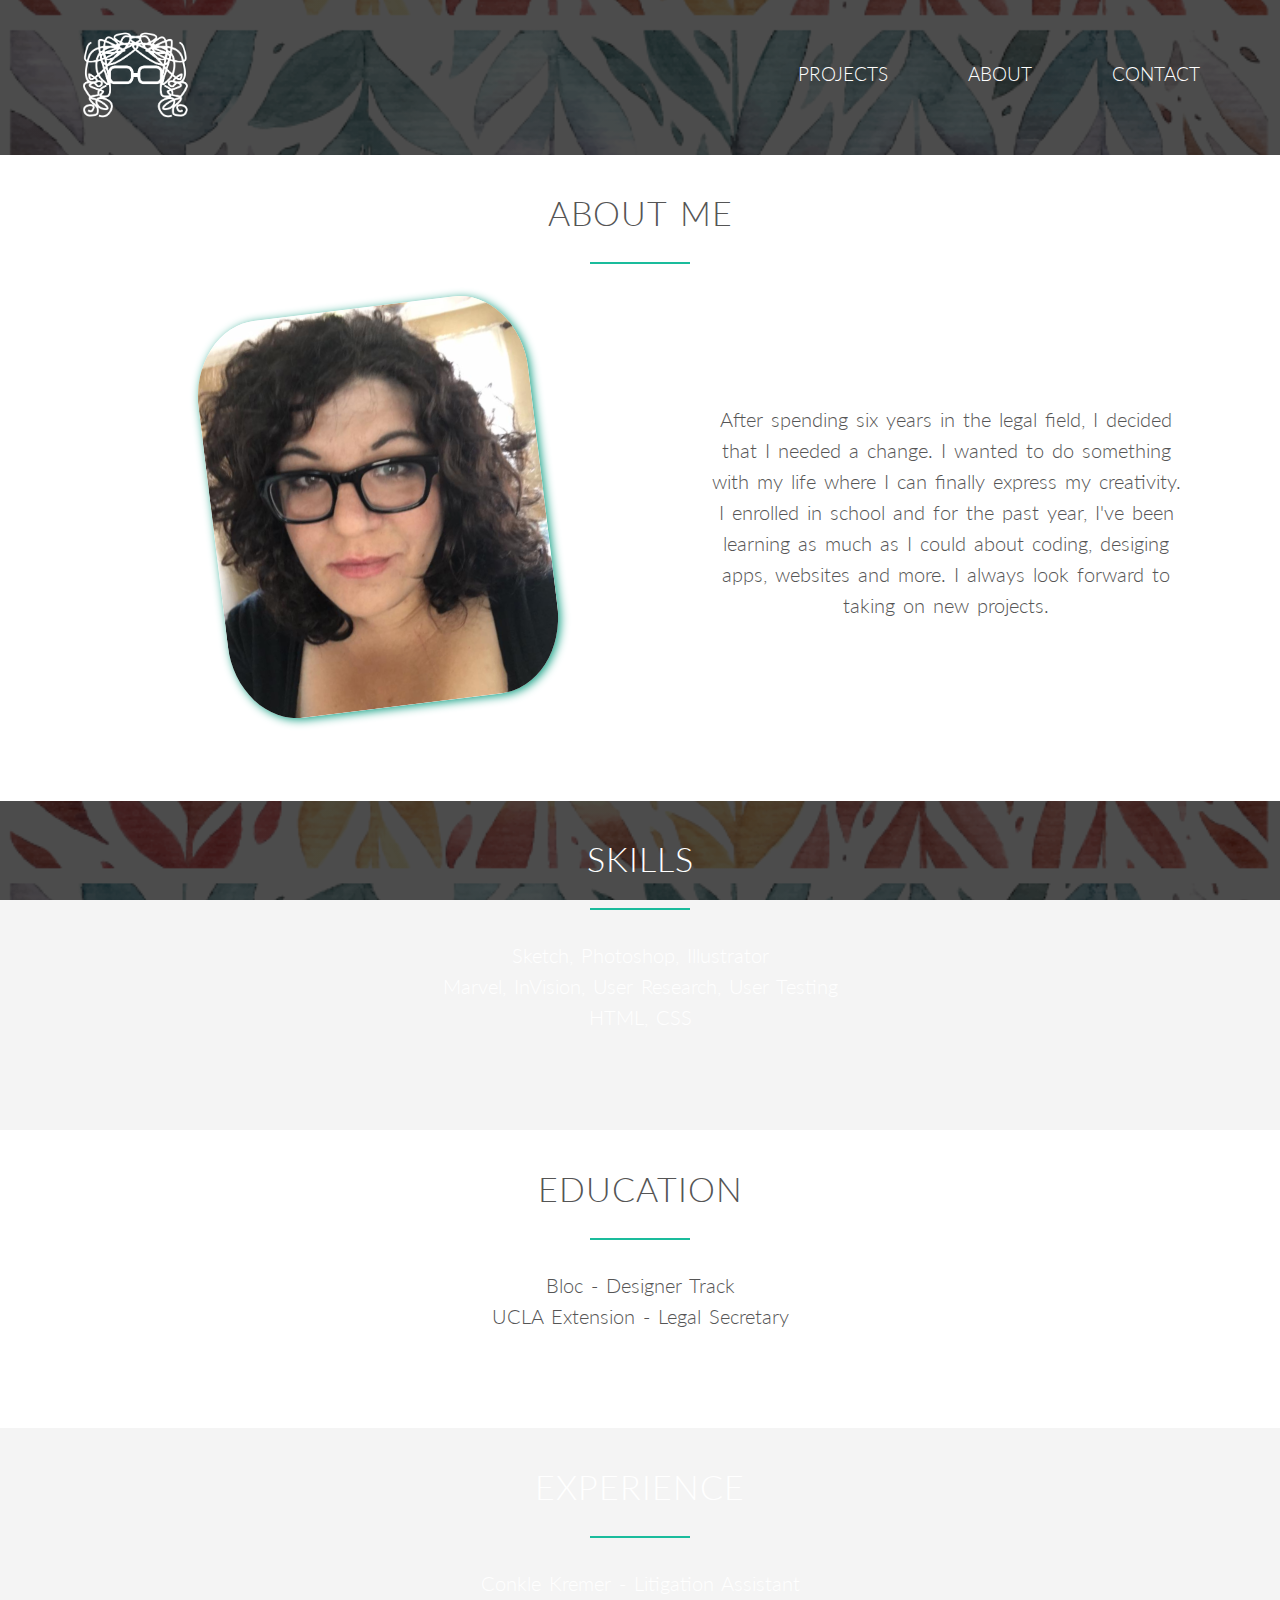
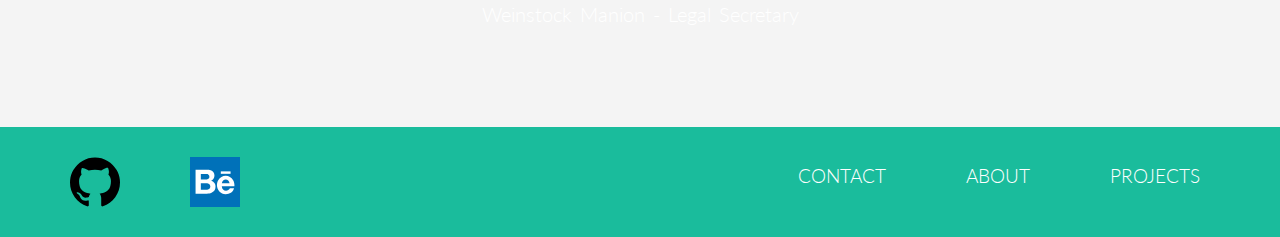
==== about.html @ 7126ab43 "added pages" ====
<!DOCTYPE html>
<html>
<head>
<title>Alex Garcia - Web Designer</title>
    
    <link rel="stylesheet" type="text/css" href="styles/normalize.css">
    <link rel="stylesheet" type="text/css" href="styles/main.css">
    <link rel="stylesheet" type="text/css" href="styles/queries.css">
    <link rel="stylesheet" type="text/css" href="styles/form.css">
    <link href="https://fonts.googleapis.com/css?family=Lato:300,400" rel="stylesheet">
    
        <!-- Global site tag (gtag.js) - Google Analytics -->
<script async src="https://www.googletagmanager.com/gtag/js?id=UA-108072316-1"></script>
<script>
  window.dataLayer = window.dataLayer || [];
  function gtag(){dataLayer.push(arguments);}
  gtag('js', new Date());

  gtag('config', 'UA-108072316-1');
</script>
    
    
</head>

    <body>
    
        <header>
            <nav class="nav">
                <div class="row">
                    <a href="index.html"><img src="assets/alexface.png" alt="logo" class="logo"></a>
                    <ul class="main-nav">
                        <li><a href="index.html#projects">Projects</a>
<!-- This right here is the dropdown menu -->
                            <ul id='menu'>    
                                <ul>    
                                    <li><a href='tapgo.html'>Tap & Go</a></li>    
                                    <li><a href='oakvine.html'>Oak & Vine</a></li>    
                                    <li><a href='libra.html'>Libra</a></li>    
                                </ul> 
                            </ul>
                        </li>       
<!-- This is the end of the dropdown menu. Add this right after Projects</a> -->
                        <li><a href="about.html">About</a></li>
                        <li><a href="contact.html">Contact</a></li>
                    </ul>
                </div>
            </nav>          
            
            
            
            <section class="alex-about">
                <h2>About me</h2>
                <div class="row row-pad padding-btm">
                    <div class="col span-1-of-2">
                        <img class="selfie" src="assets/alexself.png">
                    </div>
                    <div class="col span-1-of-2 padding-top">
                        <div class="margin-right"><p>After spending six years in the legal field, I decided that I needed a change. I wanted to do something with my life where I can finally express my creativity. I enrolled in school and for the past year, I've been learning as much as I could about coding, desiging apps, websites and more. I always look forward to taking on new projects.</p></div>
                    </div>
                </div>
            </section>
            
            
            <section class="tap-case">
                <div class="row no-pad">
                    <h2>Skills</h2>
                    <p class="padding-btm">Sketch, Photoshop, Illustrator <br> Marvel, InVision, User Research, User Testing <br> HTML, CSS</p>
                </div>
            </section>
            
            
            <section class="section-contact">
                <div class="row no-pad">
                    <h2>Education</h2>
                    <p class="padding-btm">Bloc - Designer Track <br>
                        UCLA Extension - Legal Secretary</p>
                </div>
            </section>
            
            <section class="section-about">
                <div class="row no-pad">
                    <h2>Experience</h2>
                    <p class="padding-btm">Conkle Kremer - Litigation Assistant <br> Weinstock Manion - Legal Secretary</p>
                </div>
            </section>
       
        <section class="footer-section">
            <div class="row">
                  <ul class="footer-nav-ext">
                    <li><a href="#" class="btn-app"><img src="assets/github.svg" alt="github"></a></li>
                    <li><a href="#" class="btn-app"><img src="assets/behance.svg" alt="behance"></a></li>
                    </ul>
                
                    <ul class="footer-nav">
                        <li><a href="#projects">Projects</a></li>
                        <li><a href="about.html">About</a></li>
                        <li><a href="contact.html">Contact</a></li>
                    </ul>
            </div>
        </section>
            
    </header> 
        
    </body>
    
</html>
---- styles/main.css ----
/*-------------------------*/
/*-- BASIC SETUP ----------*/
/*-------------------------*/

html {
    background-color: #f4f4f4;
    color: #555;
    font-family: 'Lato', 'Arial', sans-serif;
    font-size: 20px;
    text-rendering: optimizeLegibility;
}


div {
    text-align: center;
}


.row-oak {
    max-width: 1140px;
    margin: 0 auto;
    margin-top: 5%;
    margin: 0 auto;
}

.box {
    padding: 1%;
}

.clearfix {zoom: 1}
.clearfix:after {
    content: '.';
    clear: both;
    display: block;
    height: 0;
    visibility: hidden;
}

.summary-about {
    font-size: 110%;
    text-align: center;
    font-weight: 300;
    line-height: 175%;
    color: #fff;
}


.summary-proto {
    font-size: 100%;
    text-align: center;
    font-weight: 300;
    line-height: 175%;
    color: #555;
    margin: 0px 80px 20px 80px;
}

.row-pad {
    margin-top: 30px;
}


.no-pad h2 {
    margin-top: 0% !important;
}

/*-------------------------*/
/*-- HEADER  --------------*/
/*-------------------------*/

header {
    background-image: linear-gradient(rgba(0, 0, 0, 0.7), rgba(0, 0, 0, 0.7)), url(img/watercolor.png);
    background-size: contain;
    background-position: center;
    height: 90vh;
    background-attachment: fixed;
}

.hero-text-box {
    position: absolute;
    width: 1140px;
    top: 50%;
    left: 50%;
    transform: translate(-50%, -50%); 
}

h1 {
    margin-top: 6%;
    color: #fff; 
    font-size: 260%;
    line-height: 80px;
    text-align: left;
    font-family: 'Josefin Slab';
    letter-spacing: 1px;
    word-spacing: 4px;
    font-weight: 300;
}

 
h2 {
    font-weight: 300;
    text-transform: uppercase;
    letter-spacing: 1px;
    word-spacing: 3px;
    font-size: 170%;
    text-align: center;
    margin-bottom: 30px;
    padding-top: 3%;
}


    

h2:after {
    display: block;
    height: 2px;
    background-color: #1abc9c;
    content: " ";
    width: 100px;
    margin: 0 auto;
    margin-top: 30px;
}

h3 {
    font-weight: 300;
    text-transform: uppercase;
    letter-spacing: 1px;
    word-spacing: 3px;
    font-size: 110%;
    text-align: center;
    color: #1abc9c;
    margin-top: 12%;
}

p {
    font-size: 100%;
    line-height: 155%;
    font-weight: 300;
    word-spacing: 3px;
    padding: 0px 60px 0px 60px;
    text-align: center;
}


p2 {
    font-size: 100%;
    line-height: 160%;
    font-weight: 300;
    word-spacing: 3px;
    padding: 0px 210px 0px 210px;
    text-align: center;
}

.logo {
    height: 90px;
    width: auto;
    float: left;
    margin-left: 80px;
    margin-top: 30px;
}


.span-pad {
    margin-top: 30px;
}


/*-------------------------*/
/*-- NAVIGATION    --------*/
/*-------------------------*/

.main-nav {
    float: right; 
    list-style: none;
    margin-top: 55px;
    padding-right: 80px;
}

.main-nav li {
    display: inline-block;
    margin-left: 80px;
}


.main-nav li a:link,
.main-nav li a:visited {
    padding: 8px 0px;
    color: #fff;
    text-decoration: none;
    text-transform: uppercase;
    font-size: 95%;
    font-weight: 300;
    border-bottom: 2px solid transparent;
    transition: border-bottom 0.2s;
}

.main-nav li a:hover,
.main-nav li a:active {
    border-bottom: 2px solid #1abc9c;
}

/*-------------------------*/
/*-- PROJECTS   --------*/
/*-------------------------*/

.section-projects h2,
.section-projects h3,
.section-projects p {
    color: #555;
    text-align: center;
}

.section-steps {
    background-color: #ecf0f1;
}

.steps-box:first-child {
    text-align: center;
    margin-top: 60px;
}

/*.project-buttons {
    margin-top: 40px;
    margin-bottom: 30px;
} */

.btn-app:link,
.btn-app:visited {
    border: 0;
}

.btn-app img {
    height: 50px;
    width: auto;
    padding-left: 50px;
    display: block;
}

.section-projects {
    background-color: #ecf0f1;
    background-size: cover;
    background-attachment: fixed;
}

.projects img {
    width: 90%;
    height: auto; 
    margin-left: 15px;
}

.padding-btm {
    padding-bottom: 6%;
}

.padding-top {
    padding-top: 6%;
}


.margin-right {
    margin-right: 6%;
}

.proj-title {
    background-color: #f4f4f4;
    padding-top: 5px;
    height: 175px;
    text-align: center;
}

/*-------------------------*/
/*-- ABOUT ME      --------*/
/*-------------------------*/


.section-about {
    background-image: linear-gradient(rgba(0, 0, 0, 0.7), rgba(0, 0, 0, 0.7)), url(img/watercolor2.jpg);
    background-size: cover;
    background-position: center;
    height: 100;
    background-attachment: fixed;
}

.section-about h2 {
    color: #fff;
    font-size: 170%;
    text-align: center;
    margin-bottom: 30px;
    font-weight: 300;
}

.section-about h3 {
    color: #fff;
    font-size: 130%;
}

.section-about p {
    color: #fff;
    font-weight: 300;
}

/*-------------------------*/
/*-- FOOTER       --------*/
/*-------------------------*/


.footer-section {
    background-color: #1abc9c;
    padding: 30px 0px;
    
}

.footer-nav li {
    float: right; 
    list-style: none;
    display: inline-block;
    margin-right: 80px;
}


.footer-nav li a:link,
.footer-nav li a:visited {
    padding: 8px 0px;
    color: #fff;
    text-decoration: none;
    text-transform: uppercase;
    font-size: 95%;
    font-weight: 300;
    border-bottom: 2px solid transparent;
    transition: border-bottom 0.2s;
}

.footer-nav li a:hover,
.footer-nav li a:active {
    border-bottom: 2px solid #555;
}


.footer-nav-ext li{
    float: left; 
    list-style: none;
    display: inline;
    margin-left: 20px;
}


/*-------------------------*/
/*-- BUTTONS       --------*/
/*-------------------------*/

.btn:link,
.btn:visited,
input[type=submit] {
    display: inline-block;
    padding: 10px 30px;
    font-weight: 300;
    text-decoration: none;
    border-radius: 200px; 
    transition: background-color 0.2s, border 0.2s, color 0.2s;
    margin-top: 5%;
}

.btn-full:link,
.btn-full:visited,
input[type=submit] {
    background-color: #1abc9c;
    border: 1px solid #1abc9c;
    color: #fff;
}


.btn-full:hover,
.btn-full:active {
    border: 1px solid #16a085;
}
    

.btn:hover,
.btn:active,
input[type=submit]:hover,
input[type=submit]:active {
    background-color: #16a085;
}

/*-------------------------*/
/*-- TAP & GO      --------*/
/*-------------------------*/


.nav-tap {
    background-image: linear-gradient(rgba(0, 0, 0, 0.7), rgba(0, 0, 0, 0.7)), url(img/watercolor.png);
    background-size: contain;
    background-position: center;
    height: 150px;
    background-attachment: fixed;
}

.next-btn {
    margin-top: -25px;
    margin-bottom: 3%;
}

.btn-txt {
    color: #1abc9c;
    display: inline-block;
    margin-left: 85%;
}


.next-section {
    margin: -60px;
}

.tap-title h2:after {
    display: block;
    height: 2px;
    background-color: transparent;
    content: " ";
    width: 100px;
    margin: 0 auto;
    margin-top: 30px;
}

.tap-hero {
    background-color: #fff;
    text-align: center;
}

.tap-hero h2 {
    margin-top: 60px;
}

.tap-screens {
    margin-top: 40px;
    background-color: #fff;
    vertical-align: middle; 
}

.img3 {
    margin-left: 140px;
    resize: 180%
}

.tap-event {
    margin-left: 120px;
    width: 58%;
    height: auto;
}

.tap-case {
    background-image: linear-gradient(rgba(0, 0, 0, 0.7), rgba(0, 0, 0, 0.7)), url(img/watercolor.png);
    background-size: contain;
    background-position: center;
    height: 150;
    background-attachment: fixed;
    color: #fff;
}

.tap-sec-headers {
    padding-bottom: 50px;
}

.tappy {
    margin-top: -40px;
}

.persona {
    width: 550px;
    height: auto;
    padding: 10px 0px 10px 0px;
}


/*-------------------------*/
/*-- OAK & VINE    --------*/
/*-------------------------*/

.oak-title h2:after {
    display: block;
    height: 2px;p
    background-color: transparent;
    content: " ";
    width: 100px;
    margin: 0 auto;
    margin-top: 30px;
}

.oak-hero {
    background-image: url(img/oakheroimage.png);
    background-size: cover;
    background-position: center;
    height: 300px;
    color: #fff;
    background-attachment: fixed;
}

.oak-screens {
    background-color: #fff;
    vertical-align: middle; 
}


.oak-screens h3 {
    margin: 60px 30px;
}

.oak-style img {
    margin-top: 3%;
    height: 450px;
    width: auto;
    margin-bottom: 3%;
}

.oak-style:last-child img {
    margin-top: 30px;
    height: auto;
    width: 600px;
    margin-left: 22%;
}


/*-------------------------*/
/*-- LIBRA         --------*/
/*-------------------------*/

.libra-title {
    background-color: #f4f4f4;
    padding-top: 10px;
    height: 180px;
    text-align: center;
}

.libra-hero {
    background-image: url(img/libraheroimage.png);
    background-size: cover;
    background-position: center;
    height: 300px;
    color: #fff;
    background-attachment: fixed;
}

.libra-screens {
    background-color: #f4f4f4;
    vertical-align: middle; 
}


.libra-pkg {
    margin-left: 22%;
}

.libra-style  {
    padding: 40px;
}

/*-------------------------*/
/*-- ABOUT         --------*/
/*-------------------------*/
/* GREEN COLOR: #16a085 */

.selfie {
    height: 400px;
    width: auto;
    margin-left: 20%;
    border-radius: 20%;
    transform: rotate(-7deg);
    box-shadow: 2px 2px 10px #16a085;
}


.alex-about {
    background-color: #fff;
    vertical-align: middle; 
    margin-top: 35px;
}


/*-------------------------*/
/*-- DROPDOWN MENU --------*/
/*-------------------------*/
/* GREEN COLOR: #16a085 */

ul {     
    padding:0;     
    margin:0;   
}    
a {    
    display:block;    
    text-decoration: none;
    
}    
li {    
    display:block;     
    float:left; 
    
}    
li ul li {    
    float:none;    
}    
li ul {    
    display:none;     
    position:absolute;     
    z-index:1    
}    
li:hover ul {    
    display:block;
}    
    
/*DROPDOWN STYLING:*/    
#menu {    
    height:30px    
}    
#menu a {    
    color:#16a085;     
    padding:10px 15px 10px 15px;    
}    
#menu a:hover {    
    color:#F4F4F4;    
}    
#menu li {    
    background-color:#F4F4F4;     
    border:solid 1px #16a085;      
    margin-left:-1px; 
    width: 200%;
}    
#menu li:hover {    
    background-color: #16a085; 
    transition: background-color 0.5s ease;
}  

/*-------------------------*/
/*-- TYPEFORM / CONTACT ---*/
/*-------------------------*/

.typeform-widget {
    width: 100%;
    height: 350px;
}


#fixed-footer .by .button {
    display: none;
}


.section-contact {
    background-color: #ffffff;
}
---- styles/queries.css ----
/* Big Tablet to 1200 px (width smaller than 1140px) */
@media only screen and (max-width: 1200px) {
    body { font-size: 18px; }
    section { padding: 60px 0; }
    
    div {
        width: 80%;
        margin-left: 10%;
    }
    
   

/* Phones/tablets that are smaller than iPad*/
@media only screen (max-width: 767px) {
    body { font-size: 16px; }
    section { padding: 30px 0; }
    
    .row,
    .hero-text-box { padding: 0 3% 0 3%}
    .col { 
        width: 100%;
        margin: 0 0 4% 0;
    }
    
    
    
    
    
    .main-nav { display: none; }
    .mobile-nav-icon {display: inline-block;}
    
    div,
    .nav {
        float: left;
        margin-top: 30px;
    }
    
    div,
    .nav li {
        display: block;
    }
    
    div,
    .nav li a:link,
    .nav li a:visited {
        display: block;
        border: 0;
        padding: 10px 0;
        font-size: 100%;
    }
    
    .sticky .main-nav { margin-top: 10px; }

    .sticky .main-nav li a:link,
    .sticky .main-nav li a:visited { padding: 10px 0; }
    .sticky .mobile-nav-icon { margin-top: 10px; }
    .sticky .mobile-nav-icon i { color: #555; }
    
}
    
        
    h1 { 
        font-size: 160%; 
        text-align: center;
    }
    h2 { font-size: 150%; }
    h3 { font-size: 120%; }
    
    p,
    p2 {
        width: 100%;
        margin-left: 0%;
    }
    
    .app-screen { width: 40%; }
    .steps-box:first-child { text-align: center; }
    
    .works-step div {
        height: 40px;
        width: 40px;
        margin-right: 15px;
        padding: 4px;
        font-size: 120%;
    }
    
    .works-step { margin-bottom: 20px; }
    .works-step:last-of-type { margin-bottom: 20px; }
    
}


/* Small phones: from 0 to 480px */
@media only screen (max-width: 480px) {
    section { padding: 25px 0; }
    .contact-form {width: 100%; }
    
}
---- styles/form.css ----
/*  SECTIONS  ============================================================================= */

.section {
	clear: both;
	padding: 0px;
	margin: 0px;
}

/*  GROUPING  ============================================================================= */

.row {
    zoom: 1; /* For IE 6/7 (trigger hasLayout) */
}

.row:before,
.row:after {
    content:"";
    display:table;
}
.row:after {
    clear:both;
}

/*  GRID COLUMN SETUP   ==================================================================== */

.col {
	display: block;
	float:left;
	margin: 1% 0 1% 1.6%;
}

.col:first-child { margin-left: 0; } /* all browsers except IE6 and lower */


/*  REMOVE MARGINS AS ALL GO FULL WIDTH AT 480 PIXELS */

@media only screen and (max-width: 480px) {
	.col { 
		/*margin: 1% 0 1% 0%;*/
        margin: 0;
	}
}


/*  GRID OF TWO   ============================================================================= */


.span-2-of-2 {
	width: 100%;
}

.span-1-of-2 {
	width: 49.2%;
}

/*  GO FULL WIDTH AT LESS THAN 480 PIXELS */

@media only screen and (max-width: 480px) {
	.span-2-of-2 {
		width: 100%; 
	}
	.span-1-of-2 {
		width: 100%; 
	}
}


/*  GRID OF THREE   ============================================================================= */

	
.span-3-of-3 {
	width: 100%; 
}

.span-2-of-3 {
	width: 66.13%; 
}

.span-1-of-3 {
	width: 32.26%; 
}


/*  GO FULL WIDTH AT LESS THAN 480 PIXELS */

@media only screen and (max-width: 480px) {
	.span-3-of-3 {
		width: 100%; 
	}
	.span-2-of-3 {
		width: 100%; 
	}
	.span-1-of-3 {
		width: 100%;
	}
}

/*  GRID OF FOUR   ============================================================================= */

	
.span-4-of-4 {
	width: 100%; 
}

.span-3-of-4 {
	width: 74.6%; 
}

.span-2-of-4 {
	width: 49.2%; 
}

.span-1-of-4 {
	width: 23.8%; 
}


/*  GO FULL WIDTH AT LESS THAN 480 PIXELS */

@media only screen and (max-width: 480px) {
	.span-4-of-4 {
		width: 100%; 
	}
	.span-3-of-4 {
		width: 100%; 
	}
	.span-2-of-4 {
		width: 100%; 
	}
	.span-1-of-4 {
		width: 100%; 
	}
}


/*  GRID OF FIVE   ============================================================================= */

	
.span-5-of-5 {
	width: 100%;
}

.span-4-of-5 {
  	width: 79.68%; 
}

.span-3-of-5 {
  	width: 59.36%; 
}

.span-2-of-5 {
  	width: 39.04%;
}

.span-1-of-5 {
  	width: 18.72%;
}


/*  GO FULL WIDTH AT LESS THAN 480 PIXELS */

@media only screen and (max-width: 480px) {
	.span-5-of-5 {
		width: 100%; 
	}
	.span-4-of-5 {
		width: 100%; 
	}
	.span-3-of-5 {
		width: 100%; 
	}
	.span-2-of-5 {
		width: 100%; 
	}
	.span-1-of-5 {
		width: 100%; 
	}
}


/*  GRID OF SIX   ============================================================================= */


.span-6-of-6 {
	width: 100%;
}

.span-5-of-6 {
  	width: 83.06%;
}

.span-4-of-6 {
  	width: 66.13%;
}

.span-3-of-6 {
  	width: 49.2%;
}

.span-2-of-6 {
  	width: 32.26%;
}

.span-1-of-6 {
  	width: 15.33%;
}


/*  GO FULL WIDTH AT LESS THAN 480 PIXELS */

@media only screen and (max-width: 480px) {
	.span-6-of-6 {
		width: 100%; 
	}
	.span-5-of-6 {
		width: 100%; 
	}
	.span-4-of-6 {
		width: 100%; 
	}
	.span-3-of-6 {
		width: 100%; 
	}
	.span-2-of-6 {
		width: 100%; 
	}
	.span-1-of-6 {
		width: 100%; 
	}
}



/*  GRID OF SEVEN   ============================================================================= */


.span-7-of-7 {
	width: 100%;
}

.span-6-of-7 {
	width: 85.48%;
}

.span-5-of-7 {
  	width: 70.97%;
}

.span-4-of-7 {
  	width: 56.45%;
}

.span-3-of-7 {
  	width: 41.94%;
}

.span-2-of-7 {
  	width: 27.42%;
}

.span-1-of-7 {
  	width: 12.91%;
}


/*  GO FULL WIDTH AT LESS THAN 480 PIXELS */

@media only screen and (max-width: 480px) {
	.span-7-of-7 {
		width: 100%; 
	}
	.span-6-of-7 {
		width: 100%; 
	}
	.span-5-of-7 {
		width: 100%; 
	}
	.span-4-of-7 {
		width: 100%; 
	}
	.span-3-of-7 {
		width: 100%; 
	}
	.span-2-of-7 {
		width: 100%; 
	}
	.span-1-of-7 {
		width: 100%; 
	}
}


/*  GRID OF EIGHT   ============================================================================= */

	
.span-8-of-8 {
	width: 100%;
}

.span-7-of-8 {
	width: 87.3%; 
}

.span-6-of-8 {
	width: 74.6%; 
}

.span-5-of-8 {
	width: 61.9%; 
}

.span-4-of-8 {
	width: 49.2%; 
}

.span-3-of-8 {
	width: 36.5%;
}

.span-2-of-8 {
	width: 23.8%; 
}

.span-1-of-8 {
	width: 11.1%; 
}


/*  GO FULL WIDTH AT LESS THAN 480 PIXELS */

@media only screen and (max-width: 480px) {
	.span-8-of-8 {
		width: 100%; 
	}
	.span-7-of-8 {
		width: 100%; 
	}
	.span-6-of-8 {
		width: 100%; 
	}
	.span-5-of-8 {
		width: 100%; 
	}
	.span-4-of-8 {
		width: 100%; 
	}
	.span-3-of-8 {
		width: 100%; 
	}
	.span-2-of-8 {
		width: 100%; 
	}
	.span-1-of-8 {
		width: 100%; 
	}
}


/*  GRID OF NINE   ============================================================================= */


.span-9-of-9 {
	width: 100%;
}

.span-8-of-9 {
	width: 88.71%;
}

.span-7-of-9 {
	width: 77.42%; 
}

.span-6-of-9 {
	width: 66.13%; 
}

.span-5-of-9 {
	width: 54.84%; 
}

.span-4-of-9 {
	width: 43.55%; 
}

.span-3-of-9 {
	width: 32.26%;
}

.span-2-of-9 {
	width: 20.97%; 
}

.span-1-of-9 {
	width: 9.68%; 
}


/*  GO FULL WIDTH AT LESS THAN 480 PIXELS */

@media only screen and (max-width: 480px) {
	.span-9-of-9 {
		width: 100%; 
	}
	.span-8-of-9 {
		width: 100%; 
	}
	.span-7-of-9 {
		width: 100%; 
	}
	.span-6-of-9 {
		width: 100%; 
	}
	.span-5-of-9 {
		width: 100%; 
	}
	.span-4-of-9 {
		width: 100%; 
	}
	.span-3-of-9 {
		width: 100%; 
	}
	.span-2-of-9 {
		width: 100%; 
	}
	.span-1-of-9 {
		width: 100%; 
	}
}


/*  GRID OF TEN   ============================================================================= */


.span-10-of-10 {
	width: 100%;
}

.span-9-of-10 {
	width: 89.84%;
}

.span-8-of-10 {
	width: 79.68%;
}

.span-7-of-10 {
	width: 69.52%; 
}

.span-6-of-10 {
	width: 59.36%; 
}

.span-5-of-10 {
	width: 49.2%; 
}

.span-4-of-10 {
	width: 39.04%; 
}

.span-3-of-10 {
	width: 28.88%;
}

.span-2-of-10 {
	width: 18.72%; 
}

.span-1-of-10 {
	width: 8.56%; 
}


/*  GO FULL WIDTH AT LESS THAN 480 PIXELS */

@media only screen and (max-width: 480px) {
	.span-10-of-10 {
		width: 100%; 
	}
	.span-9-of-10 {
		width: 100%; 
	}
	.span-8-of-10 {
		width: 100%; 
	}
	.span-7-of-10 {
		width: 100%; 
	}
	.span-6-of-10 {
		width: 100%; 
	}
	.span-5-of-10 {
		width: 100%; 
	}
	.span-4-of-10 {
		width: 100%; 
	}
	.span-3-of-10 {
		width: 100%; 
	}
	.span-2-of-10 {
		width: 100%; 
	}
	.span-1-of-10 {
		width: 100%; 
	}
}


/*  GRID OF ELEVEN   ============================================================================= */

.span-11-of-11 {
	width: 100%;
}

.span-10-of-11 {
	width: 90.76%;
}

.span-9-of-11 {
	width: 81.52%;
}

.span-8-of-11 {
	width: 72.29%;
}

.span-7-of-11 {
	width: 63.05%; 
}

.span-6-of-11 {
	width: 53.81%; 
}

.span-5-of-11 {
	width: 44.58%; 
}

.span-4-of-11 {
	width: 35.34%; 
}

.span-3-of-11 {
	width: 26.1%;
}

.span-2-of-11 {
	width: 16.87%; 
}

.span-1-of-11 {
	width: 7.63%; 
}


/*  GO FULL WIDTH AT LESS THAN 480 PIXELS */

@media only screen and (max-width: 480px) {
	.span-11-of-11 {
		width: 100%; 
	}
	.span-10-of-11 {
		width: 100%; 
	}
	.span-9-of-11 {
		width: 100%; 
	}
	.span-8-of-11 {
		width: 100%; 
	}
	.span-7-of-11 {
		width: 100%; 
	}
	.span-6-of-11 {
		width: 100%; 
	}
	.span-5-of-11 {
		width: 100%; 
	}
	.span-4-of-11 {
		width: 100%; 
	}
	.span-3-of-11 {
		width: 100%; 
	}
	.span-2-of-11 {
		width: 100%; 
	}
	.span-1-of-11 {
		width: 100%; 
	}
}


/*  GRID OF TWELVE   ============================================================================= */

.span-12-of-12 {
	width: 100%;
}

.span-11-of-12 {
	width: 91.53%;
}

.span-10-of-12 {
	width: 83.06%;
}

.span-9-of-12 {
	width: 74.6%;
}

.span-8-of-12 {
	width: 66.13%;
}

.span-7-of-12 {
	width: 57.66%; 
}

.span-6-of-12 {
	width: 49.2%; 
}

.span-5-of-12 {
	width: 40.73%; 
}

.span-4-of-12 {
	width: 32.26%; 
}

.span-3-of-12 {
	width: 23.8%;
}

.span-2-of-12 {
	width: 15.33%; 
}

.span-1-of-12 {
	width: 6.86%; 
}


/*  GO FULL WIDTH AT LESS THAN 480 PIXELS */

@media only screen and (max-width: 480px) {
	.span-12-of-12 {
		width: 100%; 
	}
	.span-11-of-12 {
		width: 100%; 
	}
	.span-10-of-12 {
		width: 100%; 
	}
	.span-9-of-12 {
		width: 100%; 
	}
	.span-8-of-12 {
		width: 100%; 
	}
	.span-7-of-12 {
		width: 100%; 
	}
	.span-6-of-12 {
		width: 100%; 
	}
	.span-5-of-12 {
		width: 100%; 
	}
	.span-4-of-12 {
		width: 100%; 
	}
	.span-3-of-12 {
		width: 100%; 
	}
	.span-2-of-12 {
		width: 100%; 
	}
	.span-1-of-12 {
		width: 100%; 
	}
}
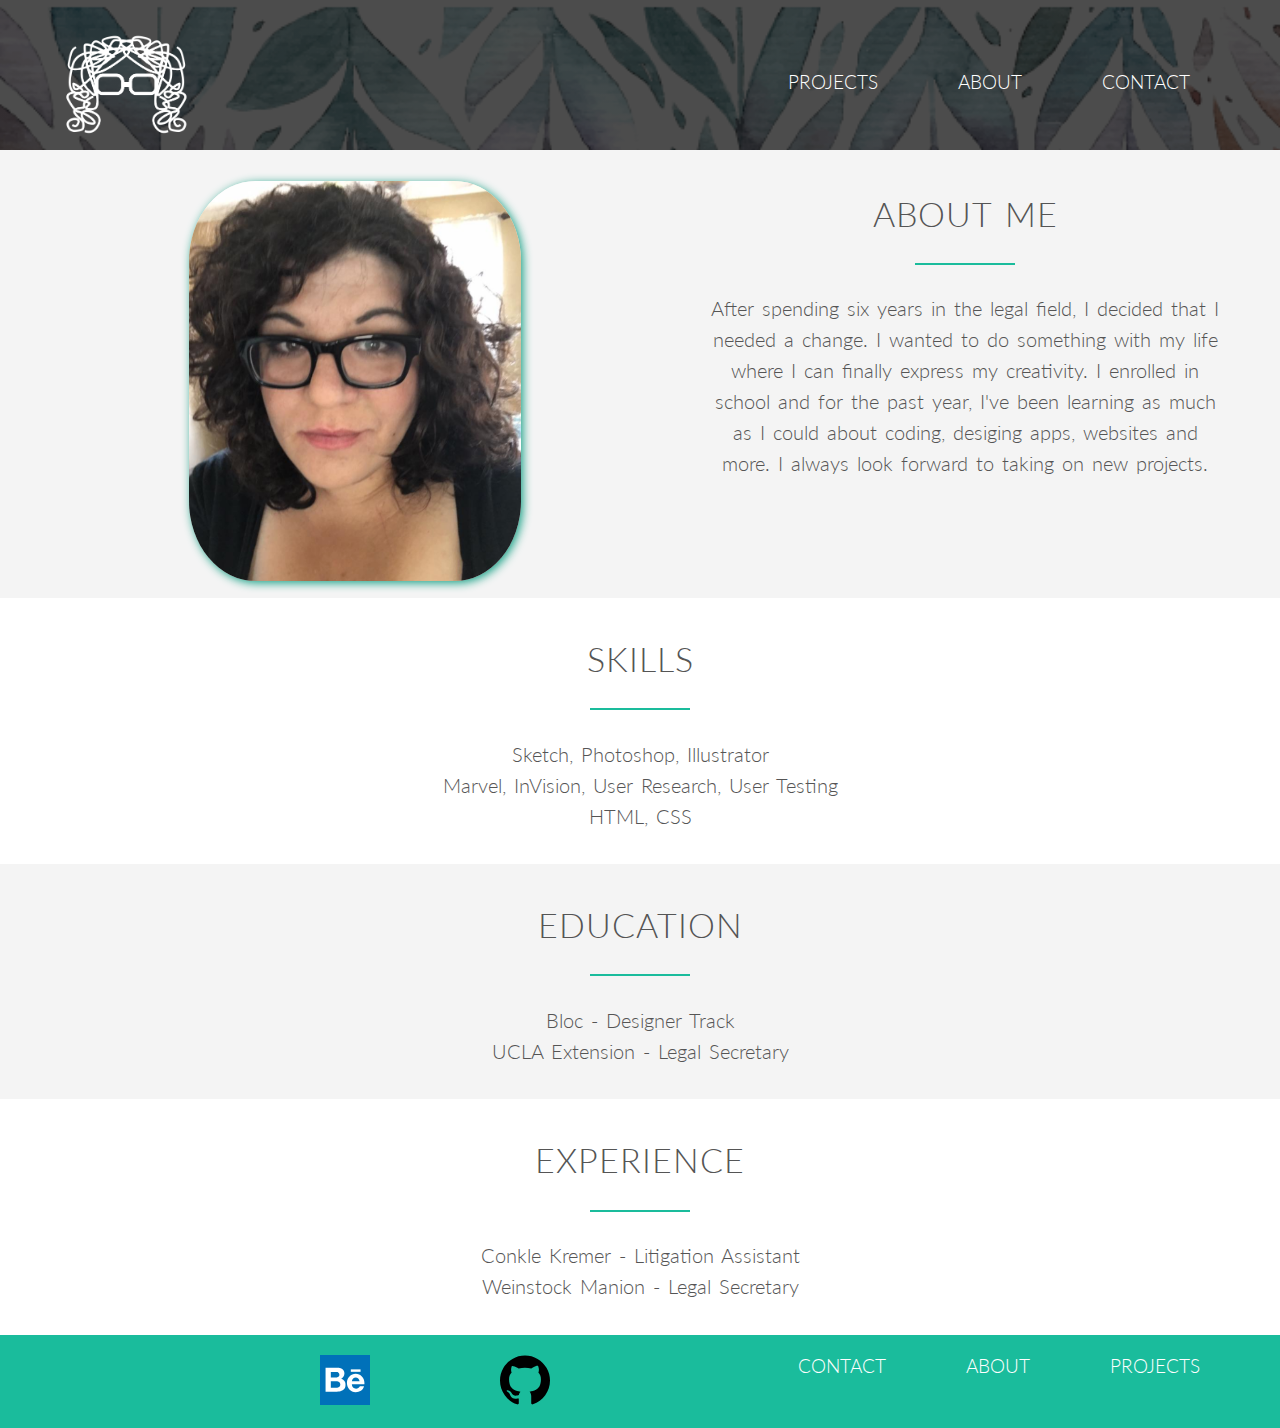
==== commit 51a56203: "about me responsive" ====
--- a/about.html
+++ b/about.html
@@ -1,16 +1,22 @@
-
 <!DOCTYPE html>
 <html>
 <head>
-<title>Alex Garcia - Web Designer</title>
+    <title>Alex Garcia - Web Designer</title>
+    <meta charset="utf-8">
+    <meta name="viewport" content="width=device-width, initial-scale=1"/>
     
+    <!-- Stylesheets -->
     <link rel="stylesheet" type="text/css" href="styles/normalize.css">
     <link rel="stylesheet" type="text/css" href="styles/main.css">
     <link rel="stylesheet" type="text/css" href="styles/queries.css">
-    <link rel="stylesheet" type="text/css" href="styles/form.css">
+    <link rel="stylesheet" type="text/css" href="styles/form.css"> 
+    
+    
+    <!-- Fonts -->
     <link href="https://fonts.googleapis.com/css?family=Lato:300,400" rel="stylesheet">
+    <link href="https://fonts.googleapis.com/css?family=Josefin+Slab:300" rel="stylesheet">
     
-        <!-- Global site tag (gtag.js) - Google Analytics -->
+    <!-- Global site tag (gtag.js) - Google Analytics -->
 <script async src="https://www.googletagmanager.com/gtag/js?id=UA-108072316-1"></script>
 <script>
   window.dataLayer = window.dataLayer || [];
@@ -20,18 +26,19 @@
   gtag('config', 'UA-108072316-1');
 </script>
     
+</head>
     
-</head>
-
-    <body>
-    
-        <header>
-            <nav class="nav">
-                <div class="row">
-                    <a href="index.html"><img src="assets/alexface.png" alt="logo" class="logo"></a>
-                    <ul class="main-nav">
-                        <li><a href="index.html#projects">Projects</a>
-<!-- This right here is the dropdown menu -->
+  <body>
+       <!-- Header & Navigation -->
+    <header>
+        <div class="section group nav-pages">
+            <div class="col span_6_of_12">
+                <a href="index.html"><img id="logo" src="assets/alexface.png" alt="logo" class="logo"></a>
+            </div>
+            <div class="col span_6_of_12">
+                <ul class="main-nav">
+                    <li><a href="#projects">Projects</a>
+                        <!-- This right here is the dropdown menu -->
                             <ul id='menu'>    
                                 <ul>    
                                     <li><a href='tapgo.html'>Tap & Go</a></li>    
@@ -41,66 +48,68 @@
                             </ul>
                         </li>       
 <!-- This is the end of the dropdown menu. Add this right after Projects</a> -->
-                        <li><a href="about.html">About</a></li>
-                        <li><a href="contact.html">Contact</a></li>
-                    </ul>
-                </div>
-            </nav>          
+                    <li><a href="about.html">About</a></li>
+                    <li><a href="contact.html">Contact</a></li>
+                </ul>
+            </div>
+        </div>
+      </header>
+    
+    
+    <header>
+        <div class="section group">
+            <div class="col span_6_of_12">
+                <img class="selfie" src="assets/alexself.png">
+            </div>
+            <div class="col span_6_of_12">
+                <h2>About me</h2>
+                 <div><p>After spending six years in the legal field, I decided that I needed a change. I wanted to do something with my life where I can finally express my creativity. I enrolled in school and for the past year, I've been learning as much as I could about coding, desiging apps, websites and more. I always look forward to taking on new projects.</p></div>
+            </div>
+        </div>
+    </header>
+    
+        <div class="section group white">
+            <div class="col span_12_of_12">
+                    <h2>Skills</h2>
+                    <p>Sketch, Photoshop, Illustrator <br> Marvel, InVision, User Research, User Testing <br> HTML, CSS</p>
+            </div>
+        </div>
             
+    
+        <div class="section group">
+            <div class="col span_12_of_12">
+                    <h2>Education</h2>
+                    <p> Bloc - Designer Track <br>
+                    UCLA Extension - Legal Secretary</p>
+            </div>
+        </div>
+    
+        <div class="section group white">
+            <div class="col span_12_of_12">
+                    <h2>Experience</h2>
+                    <p>Conkle Kremer - Litigation Assistant <br> Weinstock Manion - Legal Secretary</p>
+            </div>
+        </div>
             
-            
-            <section class="alex-about">
-                <h2>About me</h2>
-                <div class="row row-pad padding-btm">
-                    <div class="col span-1-of-2">
-                        <img class="selfie" src="assets/alexself.png">
-                    </div>
-                    <div class="col span-1-of-2 padding-top">
-                        <div class="margin-right"><p>After spending six years in the legal field, I decided that I needed a change. I wanted to do something with my life where I can finally express my creativity. I enrolled in school and for the past year, I've been learning as much as I could about coding, desiging apps, websites and more. I always look forward to taking on new projects.</p></div>
-                    </div>
-                </div>
-            </section>
-            
-            
-            <section class="tap-case">
-                <div class="row no-pad">
-                    <h2>Skills</h2>
-                    <p class="padding-btm">Sketch, Photoshop, Illustrator <br> Marvel, InVision, User Research, User Testing <br> HTML, CSS</p>
-                </div>
-            </section>
-            
-            
-            <section class="section-contact">
-                <div class="row no-pad">
-                    <h2>Education</h2>
-                    <p class="padding-btm">Bloc - Designer Track <br>
-                        UCLA Extension - Legal Secretary</p>
-                </div>
-            </section>
-            
-            <section class="section-about">
-                <div class="row no-pad">
-                    <h2>Experience</h2>
-                    <p class="padding-btm">Conkle Kremer - Litigation Assistant <br> Weinstock Manion - Legal Secretary</p>
-                </div>
-            </section>
-       
-        <section class="footer-section">
-            <div class="row">
-                  <ul class="footer-nav-ext">
+          
+    <!-- Footer -->
+    <div class="section group footer-nav">
+            <div class="col span_6_of_12">
+                    <ul>
                     <li><a href="#" class="btn-app"><img src="assets/github.svg" alt="github"></a></li>
                     <li><a href="#" class="btn-app"><img src="assets/behance.svg" alt="behance"></a></li>
                     </ul>
-                
-                    <ul class="footer-nav">
+            </div>
+        
+            <div class="col span_6_of_12">
+                    <ul>
                         <li><a href="#projects">Projects</a></li>
                         <li><a href="about.html">About</a></li>
                         <li><a href="contact.html">Contact</a></li>
                     </ul>
             </div>
-        </section>
-            
-    </header> 
+        </div>
+ 
         
     </body>
     
--- a/styles/main.css
+++ b/styles/main.css
@@ -1,101 +1,90 @@
-/*-------------------------*/
-/*-- BASIC SETUP ----------*/
-/*-------------------------*/
+/*-------------------------
+GLOBAL STYLES 
+-------------------------*/
 
 html {
-    background-color: #f4f4f4;
-    color: #555;
+    background-color: pink;
+    font-size: 20px;
+}
+
+body {
+    width: 100%;
+    margin: 0 auto;
+    background-color: #F4F4F4;
     font-family: 'Lato', 'Arial', sans-serif;
-    font-size: 20px;
-    text-rendering: optimizeLegibility;
-}
-
-
-div {
-    text-align: center;
-}
-
-
-.row-oak {
-    max-width: 1140px;
-    margin: 0 auto;
-    margin-top: 5%;
-    margin: 0 auto;
-}
-
-.box {
-    padding: 1%;
-}
-
-.clearfix {zoom: 1}
-.clearfix:after {
-    content: '.';
-    clear: both;
-    display: block;
-    height: 0;
-    visibility: hidden;
-}
-
-.summary-about {
-    font-size: 110%;
-    text-align: center;
-    font-weight: 300;
-    line-height: 175%;
-    color: #fff;
-}
-
-
-.summary-proto {
-    font-size: 100%;
-    text-align: center;
-    font-weight: 300;
-    line-height: 175%;
-    color: #555;
-    margin: 0px 80px 20px 80px;
-}
-
-.row-pad {
-    margin-top: 30px;
-}
-
-
-.no-pad h2 {
-    margin-top: 0% !important;
-}
-
-/*-------------------------*/
-/*-- HEADER  --------------*/
-/*-------------------------*/
-
-header {
-    background-image: linear-gradient(rgba(0, 0, 0, 0.7), rgba(0, 0, 0, 0.7)), url(img/watercolor.png);
-    background-size: contain;
-    background-position: center;
-    height: 90vh;
-    background-attachment: fixed;
-}
-
-.hero-text-box {
-    position: absolute;
-    width: 1140px;
-    top: 50%;
-    left: 50%;
-    transform: translate(-50%, -50%); 
-}
+    font-weight: 300;
+    color: #532c4c;
+}
+
+img {
+    width: 100%;
+    height: auto;
+}
+
+a {
+    text-decoration: none;
+    color: #534c4c;
+}
+
+
+/*-------------------------
+NAVIGATION 
+-------------------------*/
+
+.logo {
+    text-align: center;
+    max-width: 20%;
+    max-height: auto;
+    margin-top: 20px;
+    margin-left: 10%;
+}
+
+.main-nav {
+    float: right; 
+    list-style: none;
+    margin-top: 8%;
+    padding-right: 8%;
+}
+
+.main-nav li {
+    display: inline-block;
+    margin: 0 40px;
+}
+
+
+.main-nav li a:link,
+.main-nav li a:visited {
+    padding: 8px 0px;
+    color: #fff;
+    text-decoration: none;
+    text-transform: uppercase;
+    font-size: 95%;
+    font-weight: 300;
+    border-bottom: 2px solid transparent;
+    transition: border-bottom 0.2s;
+}
+
+.main-nav li a:hover,
+.main-nav li a:active {
+    border-bottom: 2px solid #1abc9c;
+}
+
+/*-------------------------
+HEADERS & TEXT
+-------------------------*/
 
 h1 {
-    margin-top: 6%;
-    color: #fff; 
-    font-size: 260%;
-    line-height: 80px;
-    text-align: left;
     font-family: 'Josefin Slab';
+    margin-left: 3%;
+    margin-top: 8%;
+    font-size: 220%;
+    font-weight: 300;
     letter-spacing: 1px;
     word-spacing: 4px;
-    font-weight: 300;
-}
-
- 
+    color: #FFF;
+}
+
+
 h2 {
     font-weight: 300;
     text-transform: uppercase;
@@ -103,12 +92,9 @@
     word-spacing: 3px;
     font-size: 170%;
     text-align: center;
-    margin-bottom: 30px;
-    padding-top: 3%;
-}
-
-
-    
+    color: #555;
+}
+
 
 h2:after {
     display: block;
@@ -120,16 +106,6 @@
     margin-top: 30px;
 }
 
-h3 {
-    font-weight: 300;
-    text-transform: uppercase;
-    letter-spacing: 1px;
-    word-spacing: 3px;
-    font-size: 110%;
-    text-align: center;
-    color: #1abc9c;
-    margin-top: 12%;
-}
 
 p {
     font-size: 100%;
@@ -138,51 +114,104 @@
     word-spacing: 3px;
     padding: 0px 60px 0px 60px;
     text-align: center;
-}
-
-
-p2 {
-    font-size: 100%;
-    line-height: 160%;
-    font-weight: 300;
-    word-spacing: 3px;
-    padding: 0px 210px 0px 210px;
-    text-align: center;
-}
-
-.logo {
-    height: 90px;
-    width: auto;
-    float: left;
-    margin-left: 80px;
-    margin-top: 30px;
-}
-
-
-.span-pad {
-    margin-top: 30px;
-}
-
-
-/*-------------------------*/
-/*-- NAVIGATION    --------*/
-/*-------------------------*/
-
-.main-nav {
+    color: #555;
+}
+
+/*-------------------------
+BACKGROUNDS
+-------------------------*/
+
+
+.bg-leaf-1 {
+    background-image: linear-gradient(rgba(0, 0, 0, 0.7), rgba(0, 0, 0, 0.7)), url(img/watercolor.png);
+    background-size: cover;
+    background-position: center;
+    height: 90vh;
+    background-attachment: fixed;
+}
+
+.bg-leaf-2 {
+    background-image: linear-gradient(rgba(0, 0, 0, 0.7), rgba(0, 0, 0, 0.7)), url(img/watercolor2.jpg);
+    background-size: cover;
+    background-position: center;
+    height: 100%;
+    background-attachment: fixed;
+}
+
+.nav-pages {
+            background-image: linear-gradient(rgba(0, 0, 0, 0.7), rgba(0, 0, 0, 0.7)), url(img/watercolor.png);
+            background-size: cover;
+            background-position: center;
+            height: 150px;
+            background-attachment: fixed;
+            background-repeat: no-repeat;
+            }
+
+
+.white {
+    background-color: white;
+}
+
+
+/*-------------------------
+BUTTONS
+-------------------------*/
+.btn:link,
+.btn:visited,
+input[type=submit] {
+    display: inline-block;
+    padding: 10px 30px;
+    font-weight: 300;
+    text-decoration: none;
+    border-radius: 200px; 
+    transition: background-color 0.2s, border 0.2s, color 0.2s;
+    margin-top: 4%; 
+    margin-bottom: 5%
+}
+
+.btn-full:link,
+.btn-full:visited,
+input[type=submit] {
+    background-color: #1abc9c;
+    border: 1px solid #1abc9c;
+    color: #fff;
+}
+
+
+.btn-full:hover,
+.btn-full:active {
+    border: 1px solid #16a085;
+}
+    
+
+.btn:hover,
+.btn:active,
+input[type=submit]:hover,
+input[type=submit]:active {
+    background-color: #16a085;
+}
+
+
+/*-------------------------
+FOOTER
+-------------------------*/
+
+.footer-nav {
+    background-color: #1abc9c;
+    padding: 30px 0px;
+    
+}
+
+.footer-nav li {
     float: right; 
     list-style: none;
-    margin-top: 55px;
-    padding-right: 80px;
-}
-
-.main-nav li {
     display: inline-block;
-    margin-left: 80px;
-}
-
-
-.main-nav li a:link,
-.main-nav li a:visited {
+    margin-right: 80px;
+}
+
+
+.footer-nav li a:link,
+.footer-nav li a:visited {
     padding: 8px 0px;
     color: #fff;
     text-decoration: none;
@@ -193,41 +222,11 @@
     transition: border-bottom 0.2s;
 }
 
-.main-nav li a:hover,
-.main-nav li a:active {
-    border-bottom: 2px solid #1abc9c;
-}
-
-/*-------------------------*/
-/*-- PROJECTS   --------*/
-/*-------------------------*/
-
-.section-projects h2,
-.section-projects h3,
-.section-projects p {
-    color: #555;
-    text-align: center;
-}
-
-.section-steps {
-    background-color: #ecf0f1;
-}
-
-.steps-box:first-child {
-    text-align: center;
-    margin-top: 60px;
-}
-
-/*.project-buttons {
-    margin-top: 40px;
-    margin-bottom: 30px;
-} */
-
-.btn-app:link,
-.btn-app:visited {
-    border: 0;
-}
-
+.footer-nav li a:hover,
+.footer-nav li a:active {
+    border-bottom: 2px solid #555;
+}
+    
 .btn-app img {
     height: 50px;
     width: auto;
@@ -235,46 +234,104 @@
     display: block;
 }
 
-.section-projects {
-    background-color: #ecf0f1;
-    background-size: cover;
-    background-attachment: fixed;
-}
-
-.projects img {
-    width: 90%;
-    height: auto; 
-    margin-left: 15px;
-}
-
-.padding-btm {
-    padding-bottom: 6%;
-}
-
-.padding-top {
-    padding-top: 6%;
-}
-
-
-.margin-right {
-    margin-right: 6%;
-}
-
-.proj-title {
-    background-color: #f4f4f4;
-    padding-top: 5px;
-    height: 175px;
-    text-align: center;
-}
-
-/*-------------------------*/
-/*-- ABOUT ME      --------*/
-/*-------------------------*/
+
+/*-------------------------
+FOOTER
+-------------------------*/
+/* GREEN COLOR: #16a085 */
+
+ul {     
+    padding:0;     
+    margin:0;   
+}    
+a {    
+    display:block;    
+    text-decoration: none;
+    
+}    
+li {    
+    display:block;     
+    float:left; 
+    
+}    
+li ul li {    
+    float:none;    
+}    
+li ul {    
+    display:none;     
+    position:absolute;     
+    z-index:1    
+}    
+li:hover ul {    
+    display:block;
+}    
+    
+/*DROPDOWN STYLING: */
+#menu {    
+    height:30px    
+}    
+#menu a {    
+    color:#16a085;     
+    padding:10px 15px 10px 15px;    
+}    
+#menu a:hover {    
+    color:#F4F4F4;    
+}    
+#menu li {    
+    background-color:#F4F4F4;     
+    border:solid 1px #16a085;      
+    margin-left:-1px; 
+    width: 200%;
+}    
+#menu li:hover {    
+    background-color: #16a085; 
+    transition: background-color 0.5s ease;
+}  
+
+/*-------------------------
+ABOUT
+-------------------------*/
+/* GREEN COLOR: #16a085 */
+
+
+.selfie {
+    height: 400px;
+    width: auto;
+    margin-left: 30%;
+    margin-top: 2.5%;
+    border-radius: 20%;
+    box-shadow: 2px 2px 10px #16a085;
+}
+
+
+
+
+
+
+
+
+
+/*
+
+h3 {
+    font-weight: 300;
+    text-transform: uppercase;
+    letter-spacing: 1px;
+    word-spacing: 3px;
+    font-size: 110%;
+    text-align: center;
+    color: #1abc9c;
+    margin-top: 12%;
+
+
+
+
+
 
 
 .section-about {
     background-image: linear-gradient(rgba(0, 0, 0, 0.7), rgba(0, 0, 0, 0.7)), url(img/watercolor2.jpg);
-    background-size: cover;
+    background-size: contain;
     background-position: center;
     height: 100;
     background-attachment: fixed;
@@ -298,92 +355,11 @@
     font-weight: 300;
 }
 
-/*-------------------------*/
-/*-- FOOTER       --------*/
-/*-------------------------*/
-
-
-.footer-section {
-    background-color: #1abc9c;
-    padding: 30px 0px;
-    
-}
-
-.footer-nav li {
-    float: right; 
-    list-style: none;
-    display: inline-block;
-    margin-right: 80px;
-}
-
-
-.footer-nav li a:link,
-.footer-nav li a:visited {
-    padding: 8px 0px;
-    color: #fff;
-    text-decoration: none;
-    text-transform: uppercase;
-    font-size: 95%;
-    font-weight: 300;
-    border-bottom: 2px solid transparent;
-    transition: border-bottom 0.2s;
-}
-
-.footer-nav li a:hover,
-.footer-nav li a:active {
-    border-bottom: 2px solid #555;
-}
-
-
-.footer-nav-ext li{
-    float: left; 
-    list-style: none;
-    display: inline;
-    margin-left: 20px;
-}
-
-
-/*-------------------------*/
-/*-- BUTTONS       --------*/
-/*-------------------------*/
-
-.btn:link,
-.btn:visited,
-input[type=submit] {
-    display: inline-block;
-    padding: 10px 30px;
-    font-weight: 300;
-    text-decoration: none;
-    border-radius: 200px; 
-    transition: background-color 0.2s, border 0.2s, color 0.2s;
-    margin-top: 5%;
-}
-
-.btn-full:link,
-.btn-full:visited,
-input[type=submit] {
-    background-color: #1abc9c;
-    border: 1px solid #1abc9c;
-    color: #fff;
-}
-
-
-.btn-full:hover,
-.btn-full:active {
-    border: 1px solid #16a085;
-}
-    
-
-.btn:hover,
-.btn:active,
-input[type=submit]:hover,
-input[type=submit]:active {
-    background-color: #16a085;
-}
+
 
 /*-------------------------*/
 /*-- TAP & GO      --------*/
-/*-------------------------*/
+/*-------------------------
 
 
 .nav-tap {
@@ -472,7 +448,7 @@
 
 /*-------------------------*/
 /*-- OAK & VINE    --------*/
-/*-------------------------*/
+/*-------------------------
 
 .oak-title h2:after {
     display: block;
@@ -490,7 +466,7 @@
     background-position: center;
     height: 300px;
     color: #fff;
-    background-attachment: fixed;
+    
 }
 
 .oak-screens {
@@ -520,7 +496,7 @@
 
 /*-------------------------*/
 /*-- LIBRA         --------*/
-/*-------------------------*/
+/*-------------------------
 
 .libra-title {
     background-color: #f4f4f4;
@@ -535,7 +511,7 @@
     background-position: center;
     height: 300px;
     color: #fff;
-    background-attachment: fixed;
+   
 }
 
 .libra-screens {
@@ -554,17 +530,10 @@
 
 /*-------------------------*/
 /*-- ABOUT         --------*/
-/*-------------------------*/
-/* GREEN COLOR: #16a085 */
-
-.selfie {
-    height: 400px;
-    width: auto;
-    margin-left: 20%;
-    border-radius: 20%;
-    transform: rotate(-7deg);
-    box-shadow: 2px 2px 10px #16a085;
-}
+/*-------------------------
+/* GREEN COLOR: #16a085 
+
+
 
 
 .alex-about {
@@ -574,68 +543,10 @@
 }
 
 
+
 /*-------------------------*/
-/*-- DROPDOWN MENU --------*/
-/*-------------------------*/
-/* GREEN COLOR: #16a085 */
-
-ul {     
-    padding:0;     
-    margin:0;   
-}    
-a {    
-    display:block;    
-    text-decoration: none;
-    
-}    
-li {    
-    display:block;     
-    float:left; 
-    
-}    
-li ul li {    
-    float:none;    
-}    
-li ul {    
-    display:none;     
-    position:absolute;     
-    z-index:1    
-}    
-li:hover ul {    
-    display:block;
-}    
-    
-/*DROPDOWN STYLING:*/    
-#menu {    
-    height:30px    
-}    
-#menu a {    
-    color:#16a085;     
-    padding:10px 15px 10px 15px;    
-}    
-#menu a:hover {    
-    color:#F4F4F4;    
-}    
-#menu li {    
-    background-color:#F4F4F4;     
-    border:solid 1px #16a085;      
-    margin-left:-1px; 
-    width: 200%;
-}    
-#menu li:hover {    
-    background-color: #16a085; 
-    transition: background-color 0.5s ease;
-}  
-
-/*-------------------------*/
-/*-- TYPEFORM / CONTACT ---*/
-/*-------------------------*/
-
-.typeform-widget {
-    width: 100%;
-    height: 350px;
-}
-
+/*-- CONTACT --------------*/
+/*-------------------------
 
 #fixed-footer .by .button {
     display: none;
@@ -645,3 +556,28 @@
 .section-contact {
     background-color: #ffffff;
 }
+
+
+/*-------------------------*/
+/*-- MEDIA QUERIES --------*/
+/*-------------------------
+
+
+
+
+
+
+
+
+
+
+
+
+
+
+
+
+
+
+
+
--- a/styles/queries.css
+++ b/styles/queries.css
@@ -1,97 +1,112 @@
-/* Big Tablet to 1200 px (width smaller than 1140px) */
-@media only screen and (max-width: 1200px) {
-    body { font-size: 18px; }
-    section { padding: 60px 0; }
+
+/* media queries */
+
+   @media screen and (max-width: 800px) {
+        
+    h1 {
+        font-size: 140%;
+        margin-top: 1%;
+        text-align: center;
+    } 
+       
+       
+    h2 {
+        font-size: 110%;    
+       }
     
-    div {
-        width: 80%;
-        margin-left: 10%;
+    .bg-leaf-1 {
+        height: 100px;
+        background-attachment: local;
+        background-repeat: no-repeat;
+    }
+       
+    .bg-leaf-2 {
+        height: 150px;
+        background-attachment: local;
+        background-repeat: no-repeat;
+       }
+    
+    .logo  {
+        margin: 0 40%;
+        margin-left: 40%;
+    }
+     
+    .main-nav {
+        list-style: none;
+        margin-top: 2%;
+        padding-left: 0px;
+        font-size: 100%;
+        text-align: center;
+        background-color: #16a085;
+        padding: 10px;
+        float: none;
     }
     
-   
-
-/* Phones/tablets that are smaller than iPad*/
-@media only screen (max-width: 767px) {
-    body { font-size: 16px; }
-    section { padding: 30px 0; }
-    
-    .row,
-    .hero-text-box { padding: 0 3% 0 3%}
-    .col { 
-        width: 100%;
-        margin: 0 0 4% 0;
-    }
-    
-    
-    
-    
-    
-    .main-nav { display: none; }
-    .mobile-nav-icon {display: inline-block;}
-    
-    div,
-    .nav {
-        float: left;
-        margin-top: 30px;
-    }
-    
-    div,
-    .nav li {
-        display: block;
-    }
-    
-    div,
-    .nav li a:link,
-    .nav li a:visited {
-        display: block;
-        border: 0;
-        padding: 10px 0;
-        font-size: 100%;
-    }
-    
-    .sticky .main-nav { margin-top: 10px; }
-
-    .sticky .main-nav li a:link,
-    .sticky .main-nav li a:visited { padding: 10px 0; }
-    .sticky .mobile-nav-icon { margin-top: 10px; }
-    .sticky .mobile-nav-icon i { color: #555; }
-    
+    .main-nav li {
+        display: inline-block;
+        margin: 0px 20px;
+     }
+       
+       
+      .main-nav li a:hover,
+      .main-nav li a:active {
+          border-bottom: 2px solid transparent;
+       } 
+       
+       
+       .pad-btm {
+           padding-bottom: 25px;
+       }
+       
+       .btn-app img {
+           padding-right: 40px;
+       }
+       
+       .footer-nav li {
+           float: right;
+           margin-right: 20px;
+           padding: 0px;
+       }
+       
+       
+       .nav-pages {
+            background-image: linear-gradient(rgba(0, 0, 0, 0.7), rgba(0, 0, 0, 0.7)), url(img/watercolor.png);
+            background-size: cover;
+            background-position: center;
+            height: 150px;
+            background-attachment: fixed;
+            background-repeat: no-repeat;
+            }
+       
+       
+       p {
+        font-size: 80%;
+        line-height: 150%;
+        font-weight: 300;
+        word-spacing: 3px;
+        padding: 0px 60px 0px 60px;
+        text-align: center;
+        color: #555;
+       }
+       
+       .selfie {
+           height: 200px;
+           margin-left: 30%;
+       }
+       
+       
+       
+       
+       
+       
+       
+       
+       
+       
+       
+       
+       
+       
+       
+       
 }
-    
-        
-    h1 { 
-        font-size: 160%; 
-        text-align: center;
-    }
-    h2 { font-size: 150%; }
-    h3 { font-size: 120%; }
-    
-    p,
-    p2 {
-        width: 100%;
-        margin-left: 0%;
-    }
-    
-    .app-screen { width: 40%; }
-    .steps-box:first-child { text-align: center; }
-    
-    .works-step div {
-        height: 40px;
-        width: 40px;
-        margin-right: 15px;
-        padding: 4px;
-        font-size: 120%;
-    }
-    
-    .works-step { margin-bottom: 20px; }
-    .works-step:last-of-type { margin-bottom: 20px; }
-    
-}
-
-
-/* Small phones: from 0 to 480px */
-@media only screen (max-width: 480px) {
-    section { padding: 25px 0; }
-    .contact-form {width: 100%; }
-    
-}--- a/styles/form.css
+++ b/styles/form.css
@@ -1,15 +1,142 @@
-/*  SECTIONS  ============================================================================= */
-
+/*  SECTIONS  */
 .section {
 	clear: both;
 	padding: 0px;
 	margin: 0px;
 }
 
-/*  GROUPING  ============================================================================= */
+/*  COLUMN SETUP  */
+.col {
+	display: block;
+	float:left;
+	margin: 1% 0 1% 1.6%;
+}
+.col:first-child { margin-left: 0; }
+
+/*  GROUPING  */
+.group:before,
+.group:after { content:""; display:table; }
+.group:after { clear:both;}
+.group { zoom:1; /* For IE 6/7 */ }
+
+/*  GRID OF TWELVE  */
+.span_12_of_12 {
+	width: 100%;
+}
+
+.span_11_of_12 {
+  	width: 91.53%;
+}
+.span_10_of_12 {
+  	width: 83.06%;
+}
+
+.span_9_of_12 {
+  	width: 74.6%;
+}
+
+.span_8_of_12 {
+  	width: 66.13%;
+}
+
+.span_7_of_12 {
+  	width: 57.66%;
+}
+
+.span_6_of_12 {
+  	width: 49.2%;
+}
+
+.span_5_of_12 {
+  	width: 40.73%;
+}
+
+.span_4_of_12 {
+  	width: 31.26%;
+}
+
+.span_3_of_12 {
+  	width: 23.8%;
+}
+
+.span_2_of_12 {
+  	width: 15.33%;
+}
+
+.span_1_of_12 {
+  	width: 6.866%;
+}
+
+/*  GO FULL WIDTH BELOW 800 PIXELS */
+@media only screen and (max-width: 800px) {
+	.col {  margin: 1% 0 1% 0%; }
+    
+    .span_1_of_12, .span_2_of_12, .span_3_of_12, .span_4_of_12, .span_5_of_12, .span_6_of_12, .span_7_of_12, .span_8_of_12, .span_9_of_12, .span_10_of_12, .span_11_of_12, .span_12_of_12 {
+	width: 100%; 
+	}
+}
+
+
+
+
+
+
+
+
+
+
+
+
+
+
+
+
+
+
+
+
+
+
+
+
+
+
+
+
+
+
+
+
+
+
+
+
+
+
+
+
+
+
+
+
+
+
+
+
+
+
+/*  SECTIONS  ============================================================================= 
+
+.section {
+	clear: both;
+	padding: 0px;
+	margin: 0px;
+}
+
+/*  GROUPING  ============================================================================= 
 
 .row {
-    zoom: 1; /* For IE 6/7 (trigger hasLayout) */
+    zoom: 1; /* For IE 6/7 (trigger hasLayout) 
 }
 
 .row:before,
@@ -21,28 +148,28 @@
     clear:both;
 }
 
-/*  GRID COLUMN SETUP   ==================================================================== */
+/*  GRID COLUMN SETUP   ==================================================================== 
 
 .col {
 	display: block;
 	float:left;
-	margin: 1% 0 1% 1.6%;
+	margin: 1% 0 1% 1%;
 }
 
 .col:first-child { margin-left: 0; } /* all browsers except IE6 and lower */
 
 
-/*  REMOVE MARGINS AS ALL GO FULL WIDTH AT 480 PIXELS */
+/*  REMOVE MARGINS AS ALL GO FULL WIDTH AT 480 PIXELS 
 
 @media only screen and (max-width: 480px) {
 	.col { 
-		/*margin: 1% 0 1% 0%;*/
+		/*margin: 1% 0 1% 0%;
         margin: 0;
 	}
 }
 
 
-/*  GRID OF TWO   ============================================================================= */
+/*  GRID OF TWO   ============================================================================= 
 
 
 .span-2-of-2 {
@@ -53,7 +180,7 @@
 	width: 49.2%;
 }
 
-/*  GO FULL WIDTH AT LESS THAN 480 PIXELS */
+/*  GO FULL WIDTH AT LESS THAN 480 PIXELS 
 
 @media only screen and (max-width: 480px) {
 	.span-2-of-2 {
@@ -65,8 +192,7 @@
 }
 
 
-/*  GRID OF THREE   ============================================================================= */
-
+/*  GRID OF THREE   ============================================================================= 
 	
 .span-3-of-3 {
 	width: 100%; 
@@ -81,7 +207,7 @@
 }
 
 
-/*  GO FULL WIDTH AT LESS THAN 480 PIXELS */
+/*  GO FULL WIDTH AT LESS THAN 480 PIXELS 
 
 @media only screen and (max-width: 480px) {
 	.span-3-of-3 {
@@ -95,7 +221,7 @@
 	}
 }
 
-/*  GRID OF FOUR   ============================================================================= */
+/*  GRID OF FOUR   ============================================================================= 
 
 	
 .span-4-of-4 {
@@ -115,7 +241,7 @@
 }
 
 
-/*  GO FULL WIDTH AT LESS THAN 480 PIXELS */
+/*  GO FULL WIDTH AT LESS THAN 480 PIXELS 
 
 @media only screen and (max-width: 480px) {
 	.span-4-of-4 {
@@ -133,7 +259,7 @@
 }
 
 
-/*  GRID OF FIVE   ============================================================================= */
+/*  GRID OF FIVE   ============================================================================= 
 
 	
 .span-5-of-5 {
@@ -157,7 +283,7 @@
 }
 
 
-/*  GO FULL WIDTH AT LESS THAN 480 PIXELS */
+/*  GO FULL WIDTH AT LESS THAN 480 PIXELS 
 
 @media only screen and (max-width: 480px) {
 	.span-5-of-5 {
@@ -178,7 +304,7 @@
 }
 
 
-/*  GRID OF SIX   ============================================================================= */
+/*  GRID OF SIX   ============================================================================= 
 
 
 .span-6-of-6 {
@@ -206,7 +332,7 @@
 }
 
 
-/*  GO FULL WIDTH AT LESS THAN 480 PIXELS */
+/*  GO FULL WIDTH AT LESS THAN 480 PIXELS 
 
 @media only screen and (max-width: 480px) {
 	.span-6-of-6 {
@@ -231,7 +357,7 @@
 
 
 
-/*  GRID OF SEVEN   ============================================================================= */
+/*  GRID OF SEVEN   ============================================================================= 
 
 
 .span-7-of-7 {
@@ -263,7 +389,7 @@
 }
 
 
-/*  GO FULL WIDTH AT LESS THAN 480 PIXELS */
+/*  GO FULL WIDTH AT LESS THAN 480 PIXELS 
 
 @media only screen and (max-width: 480px) {
 	.span-7-of-7 {
@@ -290,7 +416,7 @@
 }
 
 
-/*  GRID OF EIGHT   ============================================================================= */
+/*  GRID OF EIGHT   ============================================================================= 
 
 	
 .span-8-of-8 {
@@ -326,7 +452,7 @@
 }
 
 
-/*  GO FULL WIDTH AT LESS THAN 480 PIXELS */
+/*  GO FULL WIDTH AT LESS THAN 480 PIXELS 
 
 @media only screen and (max-width: 480px) {
 	.span-8-of-8 {
@@ -356,7 +482,7 @@
 }
 
 
-/*  GRID OF NINE   ============================================================================= */
+/*  GRID OF NINE   ============================================================================= 
 
 
 .span-9-of-9 {
@@ -396,7 +522,7 @@
 }
 
 
-/*  GO FULL WIDTH AT LESS THAN 480 PIXELS */
+/*  GO FULL WIDTH AT LESS THAN 480 PIXELS 
 
 @media only screen and (max-width: 480px) {
 	.span-9-of-9 {
@@ -429,7 +555,7 @@
 }
 
 
-/*  GRID OF TEN   ============================================================================= */
+/*  GRID OF TEN   ============================================================================= 
 
 
 .span-10-of-10 {
@@ -473,7 +599,7 @@
 }
 
 
-/*  GO FULL WIDTH AT LESS THAN 480 PIXELS */
+/*  GO FULL WIDTH AT LESS THAN 480 PIXELS 
 
 @media only screen and (max-width: 480px) {
 	.span-10-of-10 {
@@ -509,8 +635,7 @@
 }
 
 
-/*  GRID OF ELEVEN   ============================================================================= */
-
+/*  GRID OF ELEVEN   =============================================================================
 .span-11-of-11 {
 	width: 100%;
 }
@@ -556,7 +681,7 @@
 }
 
 
-/*  GO FULL WIDTH AT LESS THAN 480 PIXELS */
+/*  GO FULL WIDTH AT LESS THAN 480 PIXELS 
 
 @media only screen and (max-width: 480px) {
 	.span-11-of-11 {
@@ -595,7 +720,7 @@
 }
 
 
-/*  GRID OF TWELVE   ============================================================================= */
+/*  GRID OF TWELVE   ============================================================================= 
 
 .span-12-of-12 {
 	width: 100%;
@@ -646,7 +771,7 @@
 }
 
 
-/*  GO FULL WIDTH AT LESS THAN 480 PIXELS */
+/*  GO FULL WIDTH AT LESS THAN 480 PIXELS 
 
 @media only screen and (max-width: 480px) {
 	.span-12-of-12 {
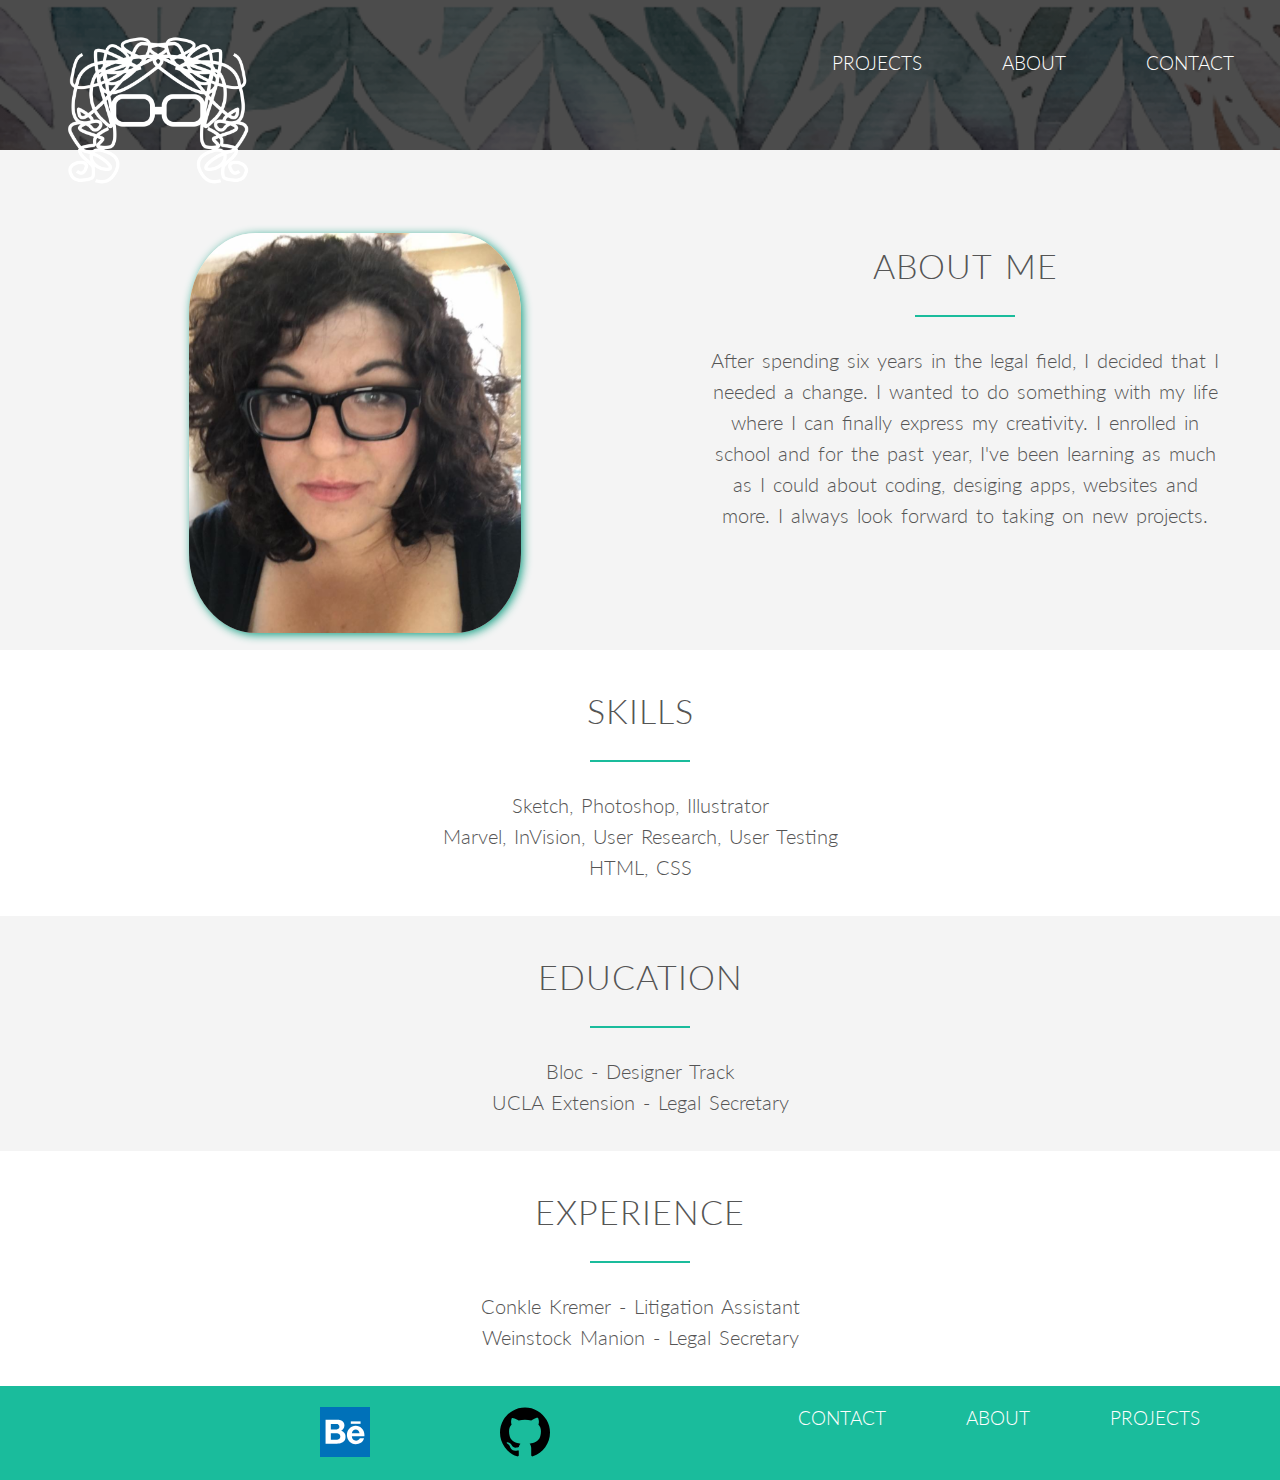
==== commit 54c9d62d: "fixed the nav menu" ====
--- a/about.html
+++ b/about.html
@@ -55,8 +55,9 @@
         </div>
       </header>
     
+      <!--copy everything above and place on all pages other than index -->
     
-    <header>
+    
         <div class="section group">
             <div class="col span_6_of_12">
                 <img class="selfie" src="assets/alexself.png">
@@ -66,7 +67,7 @@
                  <div><p>After spending six years in the legal field, I decided that I needed a change. I wanted to do something with my life where I can finally express my creativity. I enrolled in school and for the past year, I've been learning as much as I could about coding, desiging apps, websites and more. I always look forward to taking on new projects.</p></div>
             </div>
         </div>
-    </header>
+
     
         <div class="section group white">
             <div class="col span_12_of_12">
--- a/styles/main.css
+++ b/styles/main.css
@@ -33,7 +33,7 @@
 
 .logo {
     text-align: center;
-    max-width: 20%;
+    max-width: 30%;
     max-height: auto;
     margin-top: 20px;
     margin-left: 10%;
@@ -42,8 +42,8 @@
 .main-nav {
     float: right; 
     list-style: none;
-    margin-top: 8%;
-    padding-right: 8%;
+    margin-top: 5%;
+    padding-right: 1%;
 }
 
 .main-nav li {
--- a/styles/queries.css
+++ b/styles/queries.css
@@ -4,8 +4,8 @@
    @media screen and (max-width: 800px) {
         
     h1 {
-        font-size: 140%;
-        margin-top: 1%;
+        font-size: 110%;
+        margin-top: 3%;
         text-align: center;
     } 
        
@@ -13,38 +13,43 @@
     h2 {
         font-size: 110%;    
        }
+       
+       
+    h2:after {
+        margin-top: 15px;
+     }
     
     .bg-leaf-1 {
-        height: 100px;
-        background-attachment: local;
+        height: 400px;
+        background-attachment: scroll;
         background-repeat: no-repeat;
     }
        
     .bg-leaf-2 {
-        height: 150px;
-        background-attachment: local;
+        height: 440px;
+        background-attachment: scroll;
         background-repeat: no-repeat;
        }
     
     .logo  {
         margin: 0 40%;
-        margin-left: 40%;
+        margin-left: 35%;
     }
      
     .main-nav {
         list-style: none;
-        margin-top: 2%;
+        margin-top: 1%;
         padding-left: 0px;
-        font-size: 100%;
+        font-size: 80%;
         text-align: center;
-        background-color: #16a085;
-        padding: 10px;
-        float: none;
+        width: 100%;
+      
     }
-    
+ 
     .main-nav li {
-        display: inline-block;
-        margin: 0px 20px;
+        border: 1px solid #16a085;
+        width: 100%;
+        margin: 0px;
      }
        
        
@@ -73,7 +78,7 @@
             background-image: linear-gradient(rgba(0, 0, 0, 0.7), rgba(0, 0, 0, 0.7)), url(img/watercolor.png);
             background-size: cover;
             background-position: center;
-            height: 150px;
+            height: 250px;
             background-attachment: fixed;
             background-repeat: no-repeat;
             }
@@ -95,6 +100,11 @@
        }
        
        
+       li:hover ul {
+           width: 71%;
+       }
+       
+       
        
        
        
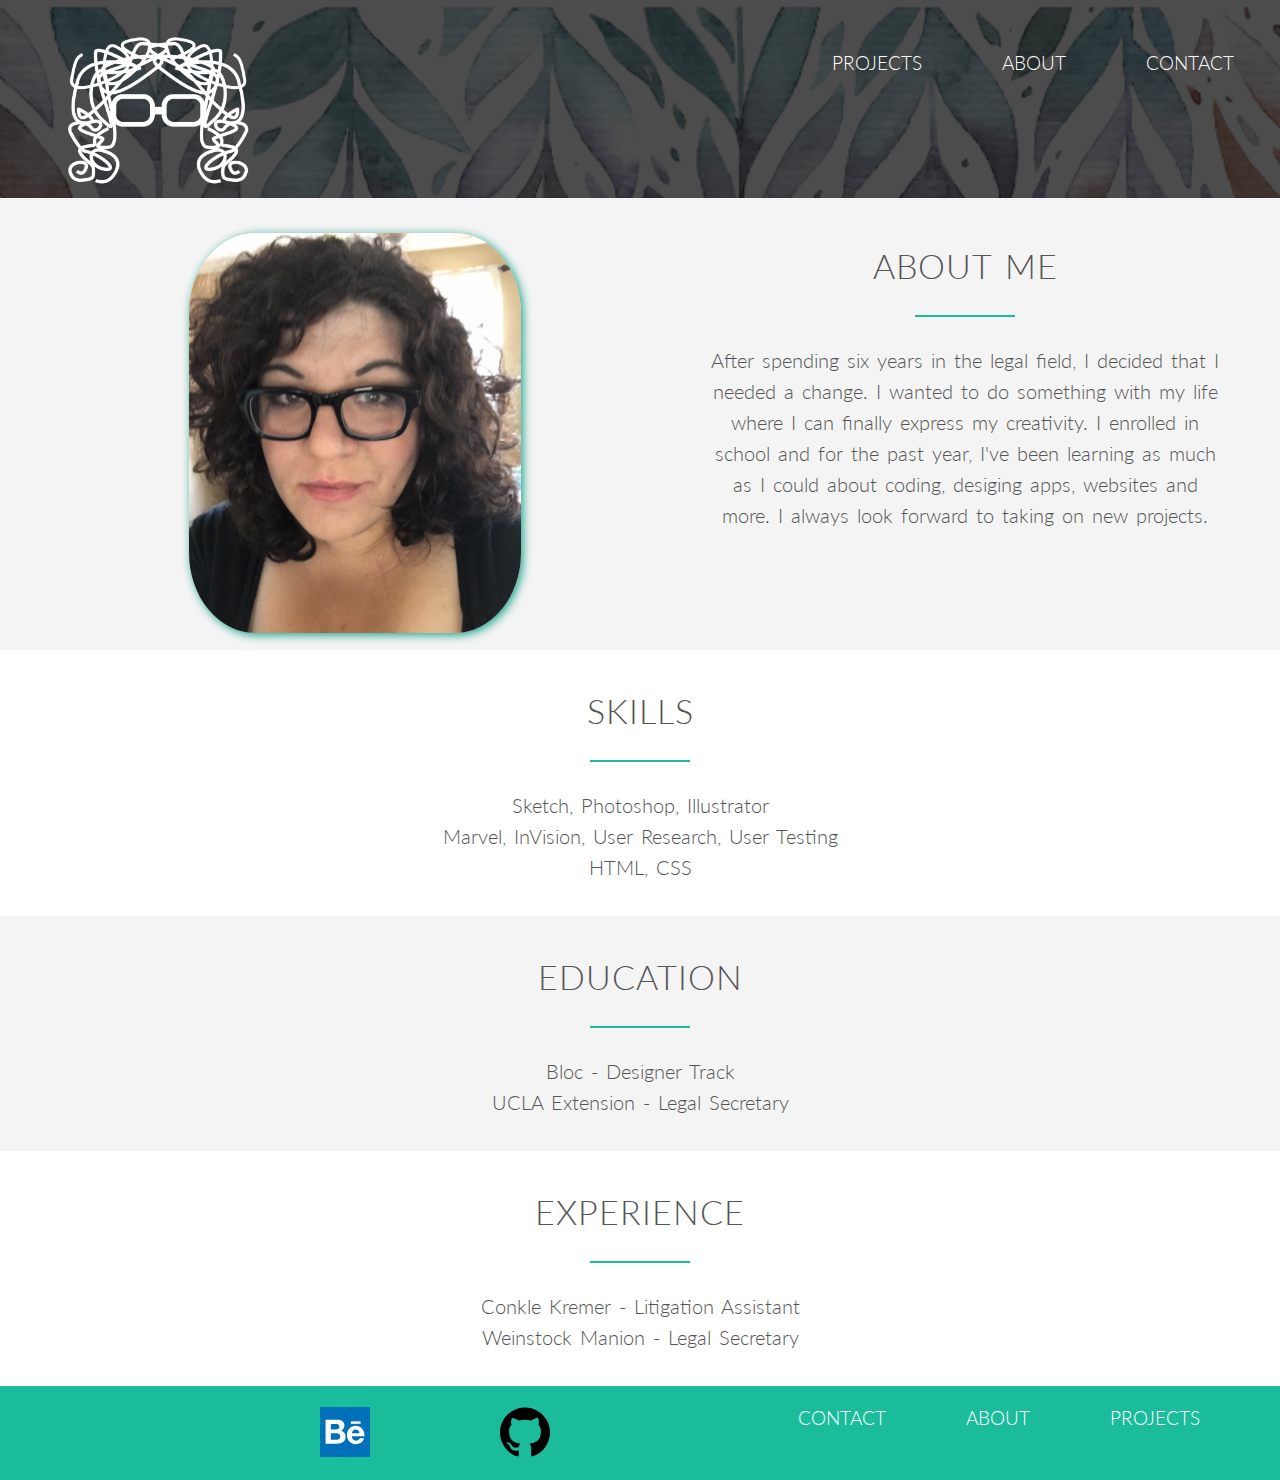
==== commit 6735023a: "clean up" ====
--- a/about.html
+++ b/about.html
@@ -39,21 +39,21 @@
                 <ul class="main-nav">
                     <li><a href="#projects">Projects</a>
                         <!-- This right here is the dropdown menu -->
-                            <ul id='menu'>    
-                                <ul>    
-                                    <li><a href='tapgo.html'>Tap & Go</a></li>    
-                                    <li><a href='oakvine.html'>Oak & Vine</a></li>    
-                                    <li><a href='libra.html'>Libra</a></li>    
-                                </ul> 
-                            </ul>
-                        </li>       
+                        <ul id='menu'>    
+                            <ul>    
+                                <li><a href='tapgo.html'>Tap & Go</a></li>    
+                                <li><a href='oakvine.html'>Oak & Vine</a></li>    
+                                <li><a href='libra.html'>Libra</a></li>    
+                            </ul> 
+                        </ul>
+                    </li>       
 <!-- This is the end of the dropdown menu. Add this right after Projects</a> -->
                     <li><a href="about.html">About</a></li>
                     <li><a href="contact.html">Contact</a></li>
                 </ul>
             </div>
         </div>
-      </header>
+  </header>
     
       <!--copy everything above and place on all pages other than index -->
     
@@ -64,31 +64,36 @@
             </div>
             <div class="col span_6_of_12">
                 <h2>About me</h2>
-                 <div><p>After spending six years in the legal field, I decided that I needed a change. I wanted to do something with my life where I can finally express my creativity. I enrolled in school and for the past year, I've been learning as much as I could about coding, desiging apps, websites and more. I always look forward to taking on new projects.</p></div>
+                 <div>
+                     <p>After spending six years in the legal field, I decided that I needed a change. I wanted to do something with my life where I can finally express my creativity. I enrolled in school and for the past year, I've been learning as much as I could about coding, desiging apps, websites and more. I always look forward to taking on new projects.</p>
+                </div>
             </div>
         </div>
 
     
         <div class="section group white">
             <div class="col span_12_of_12">
-                    <h2>Skills</h2>
-                    <p>Sketch, Photoshop, Illustrator <br> Marvel, InVision, User Research, User Testing <br> HTML, CSS</p>
+                <h2>Skills</h2>
+                    <p>Sketch, Photoshop, Illustrator <br> Marvel, InVision, User Research, User Testing <br> HTML, CSS
+                    </p>
             </div>
         </div>
             
     
         <div class="section group">
             <div class="col span_12_of_12">
-                    <h2>Education</h2>
-                    <p> Bloc - Designer Track <br>
-                    UCLA Extension - Legal Secretary</p>
+                <h2>Education</h2>
+                <p> Bloc - Designer Track <br>
+                UCLA Extension - Legal Secretary
+                </p>
             </div>
         </div>
     
         <div class="section group white">
             <div class="col span_12_of_12">
-                    <h2>Experience</h2>
-                    <p>Conkle Kremer - Litigation Assistant <br> Weinstock Manion - Legal Secretary</p>
+                <h2>Experience</h2>
+                <p>Conkle Kremer - Litigation Assistant <br> Weinstock Manion - Legal Secretary
+                </p>
             </div>
         </div>
             
--- a/styles/main.css
+++ b/styles/main.css
@@ -1,9 +1,8 @@
 /*-------------------------
 GLOBAL STYLES 
 -------------------------*/
-
 html {
-    background-color: pink;
+    background-color: #fff;
     font-size: 20px;
 }
 
@@ -16,21 +15,13 @@
     color: #532c4c;
 }
 
-img {
-    width: 100%;
-    height: auto;
-}
-
-a {
-    text-decoration: none;
-    color: #534c4c;
-}
-
+.white-txt {
+    color:white;
+}
 
 /*-------------------------
 NAVIGATION 
 -------------------------*/
-
 .logo {
     text-align: center;
     max-width: 30%;
@@ -72,7 +63,6 @@
 /*-------------------------
 HEADERS & TEXT
 -------------------------*/
-
 h1 {
     font-family: 'Josefin Slab';
     margin-left: 3%;
@@ -84,7 +74,6 @@
     color: #FFF;
 }
 
-
 h2 {
     font-weight: 300;
     text-transform: uppercase;
@@ -94,7 +83,6 @@
     text-align: center;
     color: #555;
 }
-
 
 h2:after {
     display: block;
@@ -106,6 +94,15 @@
     margin-top: 30px;
 }
 
+h3 {
+    font-weight: 300;
+    text-transform: uppercase;
+    letter-spacing: 1px;
+    word-spacing: 3px;
+    font-size: 140%;
+    text-align: center;
+    color: #1abc9c;
+}
 
 p {
     font-size: 100%;
@@ -120,8 +117,6 @@
 /*-------------------------
 BACKGROUNDS
 -------------------------*/
-
-
 .bg-leaf-1 {
     background-image: linear-gradient(rgba(0, 0, 0, 0.7), rgba(0, 0, 0, 0.7)), url(img/watercolor.png);
     background-size: cover;
@@ -139,19 +134,68 @@
 }
 
 .nav-pages {
-            background-image: linear-gradient(rgba(0, 0, 0, 0.7), rgba(0, 0, 0, 0.7)), url(img/watercolor.png);
-            background-size: cover;
-            background-position: center;
-            height: 150px;
-            background-attachment: fixed;
-            background-repeat: no-repeat;
-            }
-
+     background-image: linear-gradient(rgba(0, 0, 0, 0.7), rgba(0, 0, 0, 0.7)), url(img/watercolor.png);
+     background-size: cover;
+     background-position: center;
+     height: 22vh;
+     background-attachment: fixed;
+     background-repeat: no-repeat;
+     }
+
+.screen {
+     background-image: url(img/oakheroimage.png);
+     background-size: cover;
+     background-position: center;
+     height: 50vh;
+     background-attachment: fixed;
+     background-repeat: no-repeat;
+     }
+
+.screen-libra {
+     background-image: url(img/libraheroimage.png);
+     background-size: cover;
+     background-position: center;
+     height: 50vh;
+     background-attachment: fixed;
+     background-repeat: no-repeat;
+     }
+
+.tap-pages {
+     background-image: linear-gradient(rgba(0, 0, 0, 0.7), rgba(0, 0, 0, 0.7)), url(img/watercolor.png);
+     background-size: cover;
+     background-position: center;
+     height: 390vh;
+     background-attachment: fixed;
+     background-repeat: no-repeat;
+     }
+
+.oak-pages {
+     background-image: linear-gradient(rgba(0, 0, 0, 0.7), rgba(0, 0, 0, 0.7)), url(img/watercolor.png);
+     background-size: cover;
+     background-position: center;
+     height: 130vh;
+     background-attachment: fixed;
+     background-repeat: no-repeat;
+     }
+
+.libra-pages {
+     background-image: linear-gradient(rgba(0, 0, 0, 0.7), rgba(0, 0, 0, 0.7)), url(img/watercolor.png);
+     background-size: cover;
+     background-position: center;
+     height: 220vh;
+     background-attachment: fixed;
+     background-repeat: no-repeat;
+     }
+
+
+.hero {
+    background-color: #fff;
+    text-align: center;
+}
 
 .white {
     background-color: white;
 }
-
 
 /*-------------------------
 BUTTONS
@@ -177,13 +221,11 @@
     color: #fff;
 }
 
-
 .btn-full:hover,
 .btn-full:active {
     border: 1px solid #16a085;
 }
     
-
 .btn:hover,
 .btn:active,
 input[type=submit]:hover,
@@ -195,11 +237,9 @@
 /*-------------------------
 FOOTER
 -------------------------*/
-
 .footer-nav {
     background-color: #1abc9c;
-    padding: 30px 0px;
-    
+    padding: 30px 0px; 
 }
 
 .footer-nav li {
@@ -208,7 +248,6 @@
     display: inline-block;
     margin-right: 80px;
 }
-
 
 .footer-nav li a:link,
 .footer-nav li a:visited {
@@ -234,39 +273,42 @@
     display: block;
 }
 
-
 /*-------------------------
 FOOTER
 -------------------------*/
 /* GREEN COLOR: #16a085 */
-
 ul {     
     padding:0;     
     margin:0;   
-}    
+} 
+
 a {    
     display:block;    
     text-decoration: none;
-    
-}    
+}   
+
 li {    
     display:block;     
     float:left; 
-    
-}    
+}   
+
 li ul li {    
     float:none;    
-}    
+} 
+
 li ul {    
     display:none;     
     position:absolute;     
     z-index:1    
-}    
+} 
+
 li:hover ul {    
     display:block;
-}    
-    
-/*DROPDOWN STYLING: */
+}
+
+/*-------------------------
+DROPDOWN MENU
+-------------------------*/
 #menu {    
     height:30px    
 }    
@@ -292,8 +334,6 @@
 ABOUT
 -------------------------*/
 /* GREEN COLOR: #16a085 */
-
-
 .selfie {
     height: 400px;
     width: auto;
@@ -303,281 +343,18 @@
     box-shadow: 2px 2px 10px #16a085;
 }
 
-
-
-
-
-
-
-
-
-/*
-
-h3 {
-    font-weight: 300;
-    text-transform: uppercase;
-    letter-spacing: 1px;
-    word-spacing: 3px;
-    font-size: 110%;
-    text-align: center;
-    color: #1abc9c;
-    margin-top: 12%;
-
-
-
-
-
-
-
-.section-about {
-    background-image: linear-gradient(rgba(0, 0, 0, 0.7), rgba(0, 0, 0, 0.7)), url(img/watercolor2.jpg);
-    background-size: contain;
-    background-position: center;
-    height: 100;
-    background-attachment: fixed;
-}
-
-.section-about h2 {
-    color: #fff;
-    font-size: 170%;
-    text-align: center;
-    margin-bottom: 30px;
-    font-weight: 300;
-}
-
-.section-about h3 {
-    color: #fff;
-    font-size: 130%;
-}
-
-.section-about p {
-    color: #fff;
-    font-weight: 300;
-}
-
-
-
-/*-------------------------*/
-/*-- TAP & GO      --------*/
-/*-------------------------
-
-
-.nav-tap {
-    background-image: linear-gradient(rgba(0, 0, 0, 0.7), rgba(0, 0, 0, 0.7)), url(img/watercolor.png);
-    background-size: contain;
-    background-position: center;
-    height: 150px;
-    background-attachment: fixed;
-}
-
-.next-btn {
-    margin-top: -25px;
-    margin-bottom: 3%;
-}
-
-.btn-txt {
-    color: #1abc9c;
-    display: inline-block;
-    margin-left: 85%;
-}
-
-
-.next-section {
-    margin: -60px;
-}
-
-.tap-title h2:after {
-    display: block;
-    height: 2px;
-    background-color: transparent;
-    content: " ";
-    width: 100px;
-    margin: 0 auto;
-    margin-top: 30px;
-}
-
-.tap-hero {
-    background-color: #fff;
-    text-align: center;
-}
-
-.tap-hero h2 {
-    margin-top: 60px;
-}
-
-.tap-screens {
-    margin-top: 40px;
-    background-color: #fff;
-    vertical-align: middle; 
-}
-
-.img3 {
-    margin-left: 140px;
-    resize: 180%
-}
-
-.tap-event {
-    margin-left: 120px;
-    width: 58%;
+/*-------------------------
+PROJECT PAGES
+-------------------------*/
+/* GREEN COLOR: #16a085 */
+.persona {
+    width: 60%;
     height: auto;
-}
-
-.tap-case {
-    background-image: linear-gradient(rgba(0, 0, 0, 0.7), rgba(0, 0, 0, 0.7)), url(img/watercolor.png);
-    background-size: contain;
-    background-position: center;
-    height: 150;
-    background-attachment: fixed;
-    color: #fff;
-}
-
-.tap-sec-headers {
-    padding-bottom: 50px;
-}
-
-.tappy {
-    margin-top: -40px;
-}
-
-.persona {
-    width: 550px;
+    padding-left: 20%;
+}
+
+.persona-libra {
+    width: 60%;
     height: auto;
-    padding: 10px 0px 10px 0px;
-}
-
-
-/*-------------------------*/
-/*-- OAK & VINE    --------*/
-/*-------------------------
-
-.oak-title h2:after {
-    display: block;
-    height: 2px;p
-    background-color: transparent;
-    content: " ";
-    width: 100px;
-    margin: 0 auto;
-    margin-top: 30px;
-}
-
-.oak-hero {
-    background-image: url(img/oakheroimage.png);
-    background-size: cover;
-    background-position: center;
-    height: 300px;
-    color: #fff;
-    
-}
-
-.oak-screens {
-    background-color: #fff;
-    vertical-align: middle; 
-}
-
-
-.oak-screens h3 {
-    margin: 60px 30px;
-}
-
-.oak-style img {
-    margin-top: 3%;
-    height: 450px;
-    width: auto;
-    margin-bottom: 3%;
-}
-
-.oak-style:last-child img {
-    margin-top: 30px;
-    height: auto;
-    width: 600px;
-    margin-left: 22%;
-}
-
-
-/*-------------------------*/
-/*-- LIBRA         --------*/
-/*-------------------------
-
-.libra-title {
-    background-color: #f4f4f4;
-    padding-top: 10px;
-    height: 180px;
-    text-align: center;
-}
-
-.libra-hero {
-    background-image: url(img/libraheroimage.png);
-    background-size: cover;
-    background-position: center;
-    height: 300px;
-    color: #fff;
-   
-}
-
-.libra-screens {
-    background-color: #f4f4f4;
-    vertical-align: middle; 
-}
-
-
-.libra-pkg {
-    margin-left: 22%;
-}
-
-.libra-style  {
-    padding: 40px;
-}
-
-/*-------------------------*/
-/*-- ABOUT         --------*/
-/*-------------------------
-/* GREEN COLOR: #16a085 
-
-
-
-
-.alex-about {
-    background-color: #fff;
-    vertical-align: middle; 
-    margin-top: 35px;
-}
-
-
-
-/*-------------------------*/
-/*-- CONTACT --------------*/
-/*-------------------------
-
-#fixed-footer .by .button {
-    display: none;
-}
-
-
-.section-contact {
-    background-color: #ffffff;
-}
-
-
-/*-------------------------*/
-/*-- MEDIA QUERIES --------*/
-/*-------------------------
-
-
-
-
-
-
-
-
-
-
-
-
-
-
-
-
-
-
-
-
+    margin-left: 30%;
+}--- a/styles/queries.css
+++ b/styles/queries.css
@@ -1,122 +1,166 @@
+/*-------------------------
+PHONES
+-------------------------*/
 
-/* media queries */
+/* GLOBAL */ 
 
-   @media screen and (max-width: 800px) {
+@media screen and (max-width: 800px) {
         
-    h1 {
-        font-size: 110%;
-        margin-top: 3%;
-        text-align: center;
-    } 
+h1 {
+    font-size: 138%;
+    margin-top: 2%;
+    text-align: center;
+    margin-left: 0px;
+} 
        
        
-    h2 {
-        font-size: 110%;    
-       }
+h2 {
+    font-size: 110%;    
+}
        
        
-    h2:after {
-        margin-top: 15px;
-     }
+h2:after {
+    margin-top: 15px;
+}
     
-    .bg-leaf-1 {
-        height: 400px;
-        background-attachment: scroll;
-        background-repeat: no-repeat;
-    }
+h3 {
+    font-size: 90%;
+}
+
+.logo  {
+    margin: 0 40%;
+    margin-left: 35%;
+}
+    
+p {
+    font-size: 80%;
+    line-height: 150%;
+    font-weight: 300;
+    word-spacing: 3px;
+    padding: 0px 60px 0px 60px;
+    text-align: center;
+    color: #555;
+}
+    
+li:hover ul {
+    width: 71%;
+}
+    
+img {
+    width: 75%;
+}
+    
+/* BACKGROUNDS */ 
+      
+.bg-leaf-1 {
+    height: 400px;
+    background-attachment: scroll;
+    background-repeat: no-repeat;
+}
        
-    .bg-leaf-2 {
-        height: 440px;
-        background-attachment: scroll;
-        background-repeat: no-repeat;
+.bg-leaf-2 {
+    height: 440px;
+    background-attachment: scroll;
+    background-repeat: no-repeat;
        }
     
-    .logo  {
-        margin: 0 40%;
-        margin-left: 35%;
-    }
-     
-    .main-nav {
-        list-style: none;
-        margin-top: 1%;
-        padding-left: 0px;
-        font-size: 80%;
-        text-align: center;
-        width: 100%;
+/* NAVIGATION */
+
+.main-nav {
+    list-style: none;
+    margin-top: 1%;
+    padding-left: 0px;
+    font-size: 80%;
+    text-align: center;
+    width: 100%;
       
-    }
+}
  
-    .main-nav li {
-        border: 1px solid #16a085;
-        width: 100%;
-        margin: 0px;
-     }
+.main-nav li {
+    border: 1px solid #16a085;
+    width: 101%;
+    margin: 0px;
+}
+    
+.nav-pages {
+    background-image: linear-gradient(rgba(0, 0, 0, 0.7), rgba(0, 0, 0, 0.7)), url(img/watercolor.png);
+    background-size: cover;
+    background-position: center;
+    height: 250px;
+    background-attachment: fixed;
+    background-repeat: no-repeat;
+}
        
+.main-nav li a:hover,
+.main-nav li a:active {
+    border-bottom: 2px solid transparent;
+} 
+    
+/* PAGE SPECIFIC */
+           
+.pad-btm {
+    padding-bottom: 25px;
+}
+    
+.selfie {
+    height: 200px;
+    margin-left: 30%;
+}
+    
+.projects {
+    width: 100%;
+}
+    
+.persona {
+    width: 100%;
+    padding-left: 0;
+       }
+    
+.tap-pages {
+    height: 300vh; 
+    background-color: #063027;
+    background-image: none;
+}
        
-      .main-nav li a:hover,
-      .main-nav li a:active {
-          border-bottom: 2px solid transparent;
-       } 
+.oak-pages {
+    height: 85vh; 
+    background-color: #063027;
+    background-image: none;
+}
        
+.persona-libra {
+    width: 60%;
+    margin-left: 25%;
+    margin-top: 10%;
+}
+    
+.libra-pages {
+    height: 185vh; 
+    background-color: #063027;
+    background-image: none;
+}
+    
+.screen {
+    background-attachment:scroll;
+    height: 20vh;
+}
+    
+.screen-libra {
+    background-attachment:scroll;
+    height: 20vh;
+}
+    
+/* BUTTONS */
        
-       .pad-btm {
-           padding-bottom: 25px;
-       }
+.btn-app img {
+    padding-right: 40px;
+}
        
-       .btn-app img {
-           padding-right: 40px;
-       }
+.footer-nav li {
+    float: right;
+    margin-right: 20px;
+    padding: 0px;
+}
        
-       .footer-nav li {
-           float: right;
-           margin-right: 20px;
-           padding: 0px;
-       }
-       
-       
-       .nav-pages {
-            background-image: linear-gradient(rgba(0, 0, 0, 0.7), rgba(0, 0, 0, 0.7)), url(img/watercolor.png);
-            background-size: cover;
-            background-position: center;
-            height: 250px;
-            background-attachment: fixed;
-            background-repeat: no-repeat;
-            }
-       
-       
-       p {
-        font-size: 80%;
-        line-height: 150%;
-        font-weight: 300;
-        word-spacing: 3px;
-        padding: 0px 60px 0px 60px;
-        text-align: center;
-        color: #555;
-       }
-       
-       .selfie {
-           height: 200px;
-           margin-left: 30%;
-       }
-       
-       
-       li:hover ul {
-           width: 71%;
-       }
-       
-       
-       
-       
-       
-       
-       
-       
-       
-       
-       
-       
-       
-       
-       
-       
-}
+
+ 
--- a/styles/form.css
+++ b/styles/form.css
@@ -74,740 +74,4 @@
     .span_1_of_12, .span_2_of_12, .span_3_of_12, .span_4_of_12, .span_5_of_12, .span_6_of_12, .span_7_of_12, .span_8_of_12, .span_9_of_12, .span_10_of_12, .span_11_of_12, .span_12_of_12 {
 	width: 100%; 
 	}
-}
-
-
-
-
-
-
-
-
-
-
-
-
-
-
-
-
-
-
-
-
-
-
-
-
-
-
-
-
-
-
-
-
-
-
-
-
-
-
-
-
-
-
-
-
-
-
-
-
-
-
-/*  SECTIONS  ============================================================================= 
-
-.section {
-	clear: both;
-	padding: 0px;
-	margin: 0px;
-}
-
-/*  GROUPING  ============================================================================= 
-
-.row {
-    zoom: 1; /* For IE 6/7 (trigger hasLayout) 
-}
-
-.row:before,
-.row:after {
-    content:"";
-    display:table;
-}
-.row:after {
-    clear:both;
-}
-
-/*  GRID COLUMN SETUP   ==================================================================== 
-
-.col {
-	display: block;
-	float:left;
-	margin: 1% 0 1% 1%;
-}
-
-.col:first-child { margin-left: 0; } /* all browsers except IE6 and lower */
-
-
-/*  REMOVE MARGINS AS ALL GO FULL WIDTH AT 480 PIXELS 
-
-@media only screen and (max-width: 480px) {
-	.col { 
-		/*margin: 1% 0 1% 0%;
-        margin: 0;
-	}
-}
-
-
-/*  GRID OF TWO   ============================================================================= 
-
-
-.span-2-of-2 {
-	width: 100%;
-}
-
-.span-1-of-2 {
-	width: 49.2%;
-}
-
-/*  GO FULL WIDTH AT LESS THAN 480 PIXELS 
-
-@media only screen and (max-width: 480px) {
-	.span-2-of-2 {
-		width: 100%; 
-	}
-	.span-1-of-2 {
-		width: 100%; 
-	}
-}
-
-
-/*  GRID OF THREE   ============================================================================= 
-	
-.span-3-of-3 {
-	width: 100%; 
-}
-
-.span-2-of-3 {
-	width: 66.13%; 
-}
-
-.span-1-of-3 {
-	width: 32.26%; 
-}
-
-
-/*  GO FULL WIDTH AT LESS THAN 480 PIXELS 
-
-@media only screen and (max-width: 480px) {
-	.span-3-of-3 {
-		width: 100%; 
-	}
-	.span-2-of-3 {
-		width: 100%; 
-	}
-	.span-1-of-3 {
-		width: 100%;
-	}
-}
-
-/*  GRID OF FOUR   ============================================================================= 
-
-	
-.span-4-of-4 {
-	width: 100%; 
-}
-
-.span-3-of-4 {
-	width: 74.6%; 
-}
-
-.span-2-of-4 {
-	width: 49.2%; 
-}
-
-.span-1-of-4 {
-	width: 23.8%; 
-}
-
-
-/*  GO FULL WIDTH AT LESS THAN 480 PIXELS 
-
-@media only screen and (max-width: 480px) {
-	.span-4-of-4 {
-		width: 100%; 
-	}
-	.span-3-of-4 {
-		width: 100%; 
-	}
-	.span-2-of-4 {
-		width: 100%; 
-	}
-	.span-1-of-4 {
-		width: 100%; 
-	}
-}
-
-
-/*  GRID OF FIVE   ============================================================================= 
-
-	
-.span-5-of-5 {
-	width: 100%;
-}
-
-.span-4-of-5 {
-  	width: 79.68%; 
-}
-
-.span-3-of-5 {
-  	width: 59.36%; 
-}
-
-.span-2-of-5 {
-  	width: 39.04%;
-}
-
-.span-1-of-5 {
-  	width: 18.72%;
-}
-
-
-/*  GO FULL WIDTH AT LESS THAN 480 PIXELS 
-
-@media only screen and (max-width: 480px) {
-	.span-5-of-5 {
-		width: 100%; 
-	}
-	.span-4-of-5 {
-		width: 100%; 
-	}
-	.span-3-of-5 {
-		width: 100%; 
-	}
-	.span-2-of-5 {
-		width: 100%; 
-	}
-	.span-1-of-5 {
-		width: 100%; 
-	}
-}
-
-
-/*  GRID OF SIX   ============================================================================= 
-
-
-.span-6-of-6 {
-	width: 100%;
-}
-
-.span-5-of-6 {
-  	width: 83.06%;
-}
-
-.span-4-of-6 {
-  	width: 66.13%;
-}
-
-.span-3-of-6 {
-  	width: 49.2%;
-}
-
-.span-2-of-6 {
-  	width: 32.26%;
-}
-
-.span-1-of-6 {
-  	width: 15.33%;
-}
-
-
-/*  GO FULL WIDTH AT LESS THAN 480 PIXELS 
-
-@media only screen and (max-width: 480px) {
-	.span-6-of-6 {
-		width: 100%; 
-	}
-	.span-5-of-6 {
-		width: 100%; 
-	}
-	.span-4-of-6 {
-		width: 100%; 
-	}
-	.span-3-of-6 {
-		width: 100%; 
-	}
-	.span-2-of-6 {
-		width: 100%; 
-	}
-	.span-1-of-6 {
-		width: 100%; 
-	}
-}
-
-
-
-/*  GRID OF SEVEN   ============================================================================= 
-
-
-.span-7-of-7 {
-	width: 100%;
-}
-
-.span-6-of-7 {
-	width: 85.48%;
-}
-
-.span-5-of-7 {
-  	width: 70.97%;
-}
-
-.span-4-of-7 {
-  	width: 56.45%;
-}
-
-.span-3-of-7 {
-  	width: 41.94%;
-}
-
-.span-2-of-7 {
-  	width: 27.42%;
-}
-
-.span-1-of-7 {
-  	width: 12.91%;
-}
-
-
-/*  GO FULL WIDTH AT LESS THAN 480 PIXELS 
-
-@media only screen and (max-width: 480px) {
-	.span-7-of-7 {
-		width: 100%; 
-	}
-	.span-6-of-7 {
-		width: 100%; 
-	}
-	.span-5-of-7 {
-		width: 100%; 
-	}
-	.span-4-of-7 {
-		width: 100%; 
-	}
-	.span-3-of-7 {
-		width: 100%; 
-	}
-	.span-2-of-7 {
-		width: 100%; 
-	}
-	.span-1-of-7 {
-		width: 100%; 
-	}
-}
-
-
-/*  GRID OF EIGHT   ============================================================================= 
-
-	
-.span-8-of-8 {
-	width: 100%;
-}
-
-.span-7-of-8 {
-	width: 87.3%; 
-}
-
-.span-6-of-8 {
-	width: 74.6%; 
-}
-
-.span-5-of-8 {
-	width: 61.9%; 
-}
-
-.span-4-of-8 {
-	width: 49.2%; 
-}
-
-.span-3-of-8 {
-	width: 36.5%;
-}
-
-.span-2-of-8 {
-	width: 23.8%; 
-}
-
-.span-1-of-8 {
-	width: 11.1%; 
-}
-
-
-/*  GO FULL WIDTH AT LESS THAN 480 PIXELS 
-
-@media only screen and (max-width: 480px) {
-	.span-8-of-8 {
-		width: 100%; 
-	}
-	.span-7-of-8 {
-		width: 100%; 
-	}
-	.span-6-of-8 {
-		width: 100%; 
-	}
-	.span-5-of-8 {
-		width: 100%; 
-	}
-	.span-4-of-8 {
-		width: 100%; 
-	}
-	.span-3-of-8 {
-		width: 100%; 
-	}
-	.span-2-of-8 {
-		width: 100%; 
-	}
-	.span-1-of-8 {
-		width: 100%; 
-	}
-}
-
-
-/*  GRID OF NINE   ============================================================================= 
-
-
-.span-9-of-9 {
-	width: 100%;
-}
-
-.span-8-of-9 {
-	width: 88.71%;
-}
-
-.span-7-of-9 {
-	width: 77.42%; 
-}
-
-.span-6-of-9 {
-	width: 66.13%; 
-}
-
-.span-5-of-9 {
-	width: 54.84%; 
-}
-
-.span-4-of-9 {
-	width: 43.55%; 
-}
-
-.span-3-of-9 {
-	width: 32.26%;
-}
-
-.span-2-of-9 {
-	width: 20.97%; 
-}
-
-.span-1-of-9 {
-	width: 9.68%; 
-}
-
-
-/*  GO FULL WIDTH AT LESS THAN 480 PIXELS 
-
-@media only screen and (max-width: 480px) {
-	.span-9-of-9 {
-		width: 100%; 
-	}
-	.span-8-of-9 {
-		width: 100%; 
-	}
-	.span-7-of-9 {
-		width: 100%; 
-	}
-	.span-6-of-9 {
-		width: 100%; 
-	}
-	.span-5-of-9 {
-		width: 100%; 
-	}
-	.span-4-of-9 {
-		width: 100%; 
-	}
-	.span-3-of-9 {
-		width: 100%; 
-	}
-	.span-2-of-9 {
-		width: 100%; 
-	}
-	.span-1-of-9 {
-		width: 100%; 
-	}
-}
-
-
-/*  GRID OF TEN   ============================================================================= 
-
-
-.span-10-of-10 {
-	width: 100%;
-}
-
-.span-9-of-10 {
-	width: 89.84%;
-}
-
-.span-8-of-10 {
-	width: 79.68%;
-}
-
-.span-7-of-10 {
-	width: 69.52%; 
-}
-
-.span-6-of-10 {
-	width: 59.36%; 
-}
-
-.span-5-of-10 {
-	width: 49.2%; 
-}
-
-.span-4-of-10 {
-	width: 39.04%; 
-}
-
-.span-3-of-10 {
-	width: 28.88%;
-}
-
-.span-2-of-10 {
-	width: 18.72%; 
-}
-
-.span-1-of-10 {
-	width: 8.56%; 
-}
-
-
-/*  GO FULL WIDTH AT LESS THAN 480 PIXELS 
-
-@media only screen and (max-width: 480px) {
-	.span-10-of-10 {
-		width: 100%; 
-	}
-	.span-9-of-10 {
-		width: 100%; 
-	}
-	.span-8-of-10 {
-		width: 100%; 
-	}
-	.span-7-of-10 {
-		width: 100%; 
-	}
-	.span-6-of-10 {
-		width: 100%; 
-	}
-	.span-5-of-10 {
-		width: 100%; 
-	}
-	.span-4-of-10 {
-		width: 100%; 
-	}
-	.span-3-of-10 {
-		width: 100%; 
-	}
-	.span-2-of-10 {
-		width: 100%; 
-	}
-	.span-1-of-10 {
-		width: 100%; 
-	}
-}
-
-
-/*  GRID OF ELEVEN   =============================================================================
-.span-11-of-11 {
-	width: 100%;
-}
-
-.span-10-of-11 {
-	width: 90.76%;
-}
-
-.span-9-of-11 {
-	width: 81.52%;
-}
-
-.span-8-of-11 {
-	width: 72.29%;
-}
-
-.span-7-of-11 {
-	width: 63.05%; 
-}
-
-.span-6-of-11 {
-	width: 53.81%; 
-}
-
-.span-5-of-11 {
-	width: 44.58%; 
-}
-
-.span-4-of-11 {
-	width: 35.34%; 
-}
-
-.span-3-of-11 {
-	width: 26.1%;
-}
-
-.span-2-of-11 {
-	width: 16.87%; 
-}
-
-.span-1-of-11 {
-	width: 7.63%; 
-}
-
-
-/*  GO FULL WIDTH AT LESS THAN 480 PIXELS 
-
-@media only screen and (max-width: 480px) {
-	.span-11-of-11 {
-		width: 100%; 
-	}
-	.span-10-of-11 {
-		width: 100%; 
-	}
-	.span-9-of-11 {
-		width: 100%; 
-	}
-	.span-8-of-11 {
-		width: 100%; 
-	}
-	.span-7-of-11 {
-		width: 100%; 
-	}
-	.span-6-of-11 {
-		width: 100%; 
-	}
-	.span-5-of-11 {
-		width: 100%; 
-	}
-	.span-4-of-11 {
-		width: 100%; 
-	}
-	.span-3-of-11 {
-		width: 100%; 
-	}
-	.span-2-of-11 {
-		width: 100%; 
-	}
-	.span-1-of-11 {
-		width: 100%; 
-	}
-}
-
-
-/*  GRID OF TWELVE   ============================================================================= 
-
-.span-12-of-12 {
-	width: 100%;
-}
-
-.span-11-of-12 {
-	width: 91.53%;
-}
-
-.span-10-of-12 {
-	width: 83.06%;
-}
-
-.span-9-of-12 {
-	width: 74.6%;
-}
-
-.span-8-of-12 {
-	width: 66.13%;
-}
-
-.span-7-of-12 {
-	width: 57.66%; 
-}
-
-.span-6-of-12 {
-	width: 49.2%; 
-}
-
-.span-5-of-12 {
-	width: 40.73%; 
-}
-
-.span-4-of-12 {
-	width: 32.26%; 
-}
-
-.span-3-of-12 {
-	width: 23.8%;
-}
-
-.span-2-of-12 {
-	width: 15.33%; 
-}
-
-.span-1-of-12 {
-	width: 6.86%; 
-}
-
-
-/*  GO FULL WIDTH AT LESS THAN 480 PIXELS 
-
-@media only screen and (max-width: 480px) {
-	.span-12-of-12 {
-		width: 100%; 
-	}
-	.span-11-of-12 {
-		width: 100%; 
-	}
-	.span-10-of-12 {
-		width: 100%; 
-	}
-	.span-9-of-12 {
-		width: 100%; 
-	}
-	.span-8-of-12 {
-		width: 100%; 
-	}
-	.span-7-of-12 {
-		width: 100%; 
-	}
-	.span-6-of-12 {
-		width: 100%; 
-	}
-	.span-5-of-12 {
-		width: 100%; 
-	}
-	.span-4-of-12 {
-		width: 100%; 
-	}
-	.span-3-of-12 {
-		width: 100%; 
-	}
-	.span-2-of-12 {
-		width: 100%; 
-	}
-	.span-1-of-12 {
-		width: 100%; 
-	}
 }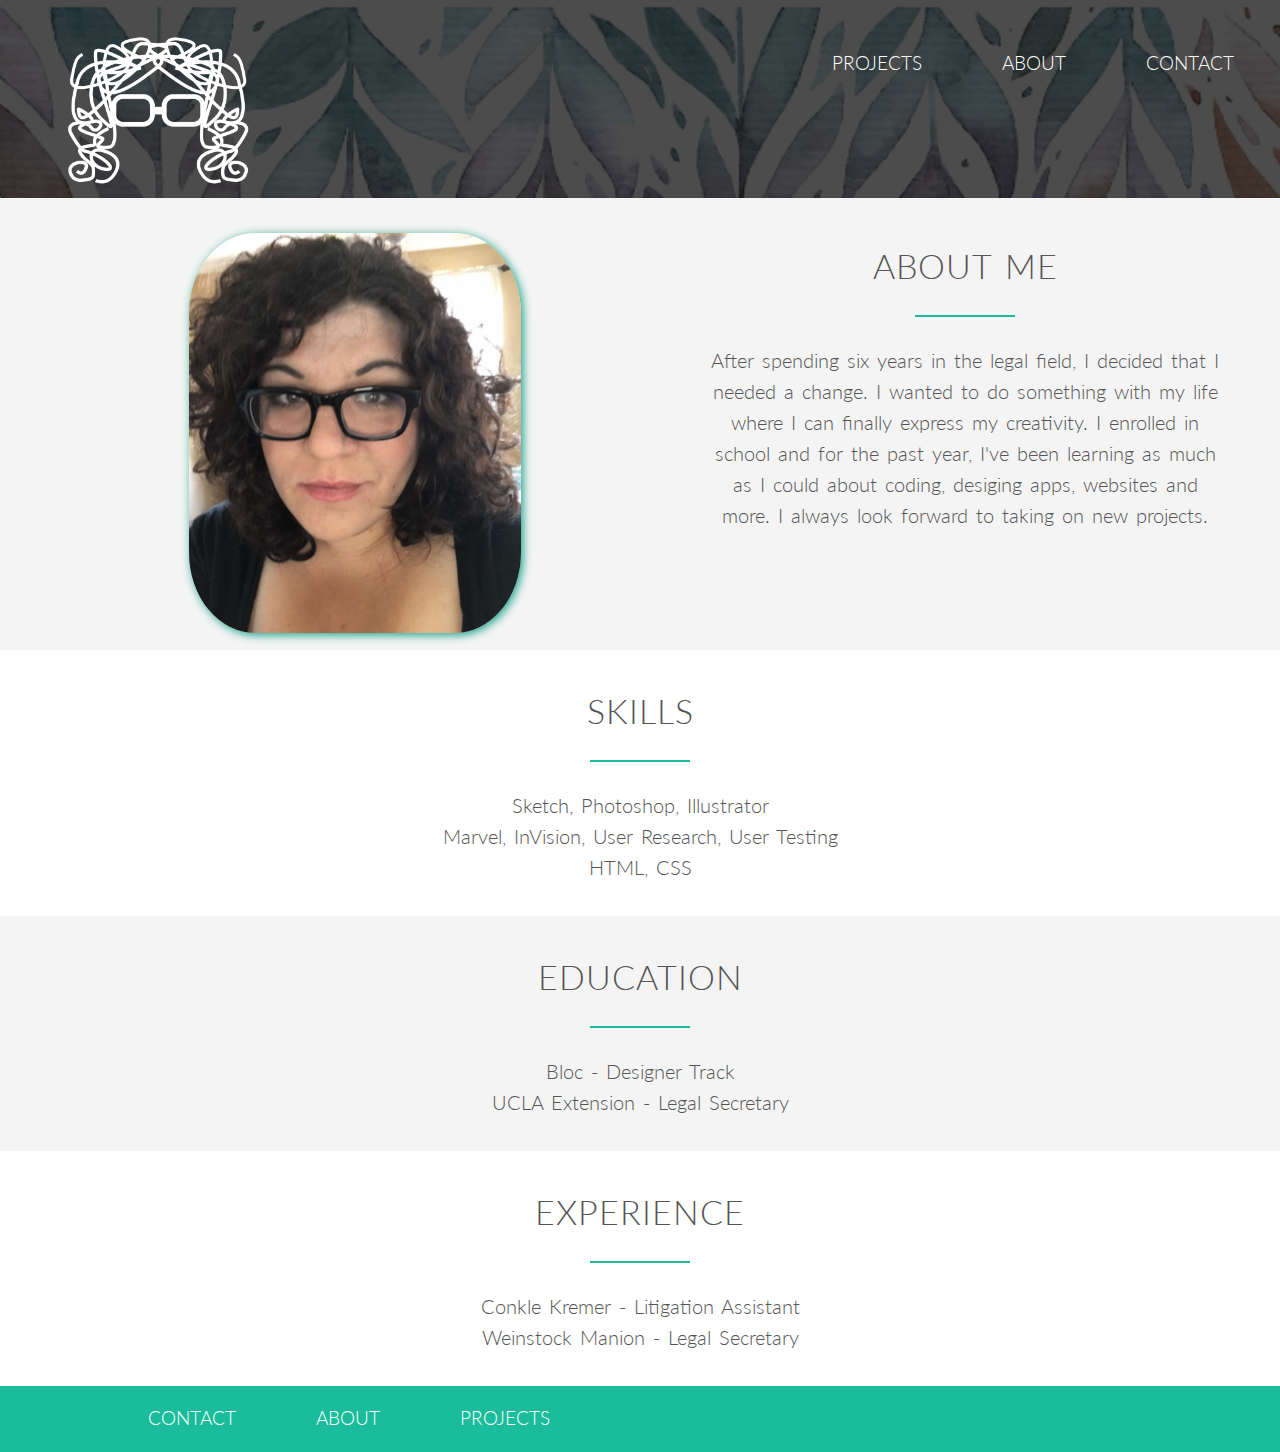
==== commit ba28673d: "fixed some issues" ====
--- a/about.html
+++ b/about.html
@@ -100,30 +100,21 @@
           
     <!-- Footer -->
     <div class="section group footer-nav">
-            <div class="col span_6_of_12">
-                    <ul>
-                    <li><a href="#" class="btn-app"><img src="assets/github.svg" alt="github"></a></li>
-                    <li><a href="#" class="btn-app"><img src="assets/behance.svg" alt="behance"></a></li>
-                    </ul>
-            </div>
         
             <div class="col span_6_of_12">
                     <ul>
-                        <li><a href="#projects">Projects</a></li>
+                        <li><a href="index.html#projects">Projects</a></li>
                         <li><a href="about.html">About</a></li>
                         <li><a href="contact.html">Contact</a></li>
                     </ul>
             </div>
         </div>
- 
-        
+      
     </body>
-    
 </html>
             
             
             
             
             
-            
     --- a/styles/main.css
+++ b/styles/main.css
@@ -237,9 +237,15 @@
 /*-------------------------
 FOOTER
 -------------------------*/
-.footer-nav {
+.footer-nav,
+.footer-nav-left {
     background-color: #1abc9c;
     padding: 30px 0px; 
+}
+
+.footer-nav-left {
+    float: left;
+    margin-left: 30px;
 }
 
 .footer-nav li {
@@ -357,4 +363,4 @@
     width: 60%;
     height: auto;
     margin-left: 30%;
-}+}
--- a/styles/queries.css
+++ b/styles/queries.css
@@ -4,7 +4,7 @@
 
 /* GLOBAL */ 
 
-@media screen and (max-width: 800px) {
+@media screen and (max-width: 767px) {
         
 h1 {
     font-size: 138%;
@@ -62,7 +62,7 @@
     height: 440px;
     background-attachment: scroll;
     background-repeat: no-repeat;
-       }
+}
     
 /* NAVIGATION */
 
@@ -73,7 +73,6 @@
     font-size: 80%;
     text-align: center;
     width: 100%;
-      
 }
  
 .main-nav li {
@@ -114,7 +113,7 @@
 .persona {
     width: 100%;
     padding-left: 0;
-       }
+}
     
 .tap-pages {
     height: 300vh; 
@@ -161,6 +160,6 @@
     margin-right: 20px;
     padding: 0px;
 }
-       
-
+    
+}
  
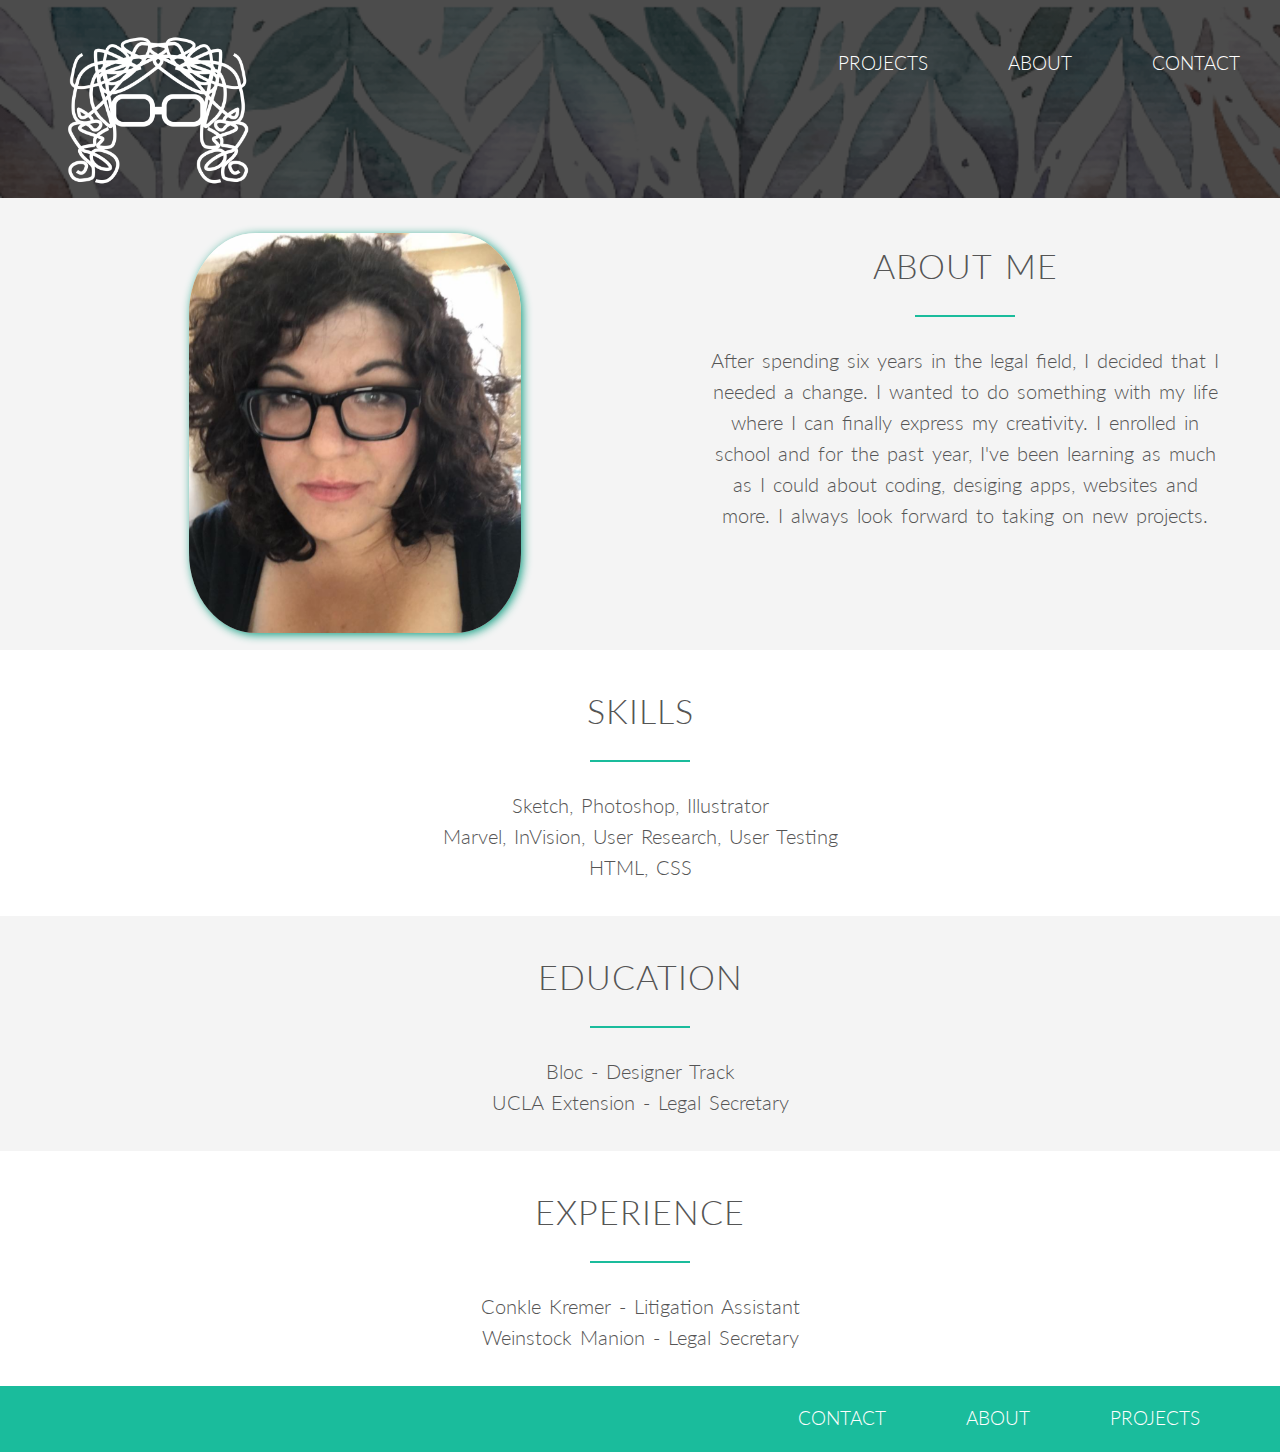
==== commit ae642606: "fixed footer issue" ====
--- a/about.html
+++ b/about.html
@@ -101,7 +101,7 @@
     <!-- Footer -->
     <div class="section group footer-nav">
         
-            <div class="col span_6_of_12">
+            <div class="col span_12_of_12">
                     <ul>
                         <li><a href="index.html#projects">Projects</a></li>
                         <li><a href="about.html">About</a></li>
--- a/styles/main.css
+++ b/styles/main.css
@@ -4,6 +4,7 @@
 html {
     background-color: #fff;
     font-size: 20px;
+    overflow-x: hidden;
 }
 
 body {
@@ -13,10 +14,16 @@
     font-family: 'Lato', 'Arial', sans-serif;
     font-weight: 300;
     color: #532c4c;
+    overflow-x: hidden;
 }
 
 .white-txt {
     color:white;
+}
+
+.display {
+    display:flex;
+    justify-content: center;
 }
 
 /*-------------------------
@@ -34,7 +41,6 @@
     float: right; 
     list-style: none;
     margin-top: 5%;
-    padding-right: 1%;
 }
 
 .main-nav li {
--- a/styles/queries.css
+++ b/styles/queries.css
@@ -4,7 +4,11 @@
 
 /* GLOBAL */ 
 
-@media screen and (max-width: 767px) {
+    @media screen and (max-width: 767px) {
+        
+html {
+    overflow-x: hidden;
+}
         
 h1 {
     font-size: 138%;
@@ -12,7 +16,10 @@
     text-align: center;
     margin-left: 0px;
 } 
-       
+
+.desktop-only {
+    display: none !important;     
+}
        
 h2 {
     font-size: 110%;    
@@ -77,7 +84,7 @@
  
 .main-nav li {
     border: 1px solid #16a085;
-    width: 101%;
+    width: 100%;
     margin: 0px;
 }
     
@@ -86,7 +93,7 @@
     background-size: cover;
     background-position: center;
     height: 250px;
-    background-attachment: fixed;
+    background-attachment: scroll;
     background-repeat: no-repeat;
 }
        
@@ -108,6 +115,8 @@
     
 .projects {
     width: 100%;
+    display: flex;
+    justify-content: center;
 }
     
 .persona {
@@ -119,6 +128,7 @@
     height: 300vh; 
     background-color: #063027;
     background-image: none;
+    background-attachment: scroll;
 }
        
 .oak-pages {
@@ -159,7 +169,7 @@
     float: right;
     margin-right: 20px;
     padding: 0px;
-}
+} 
     
 }
  
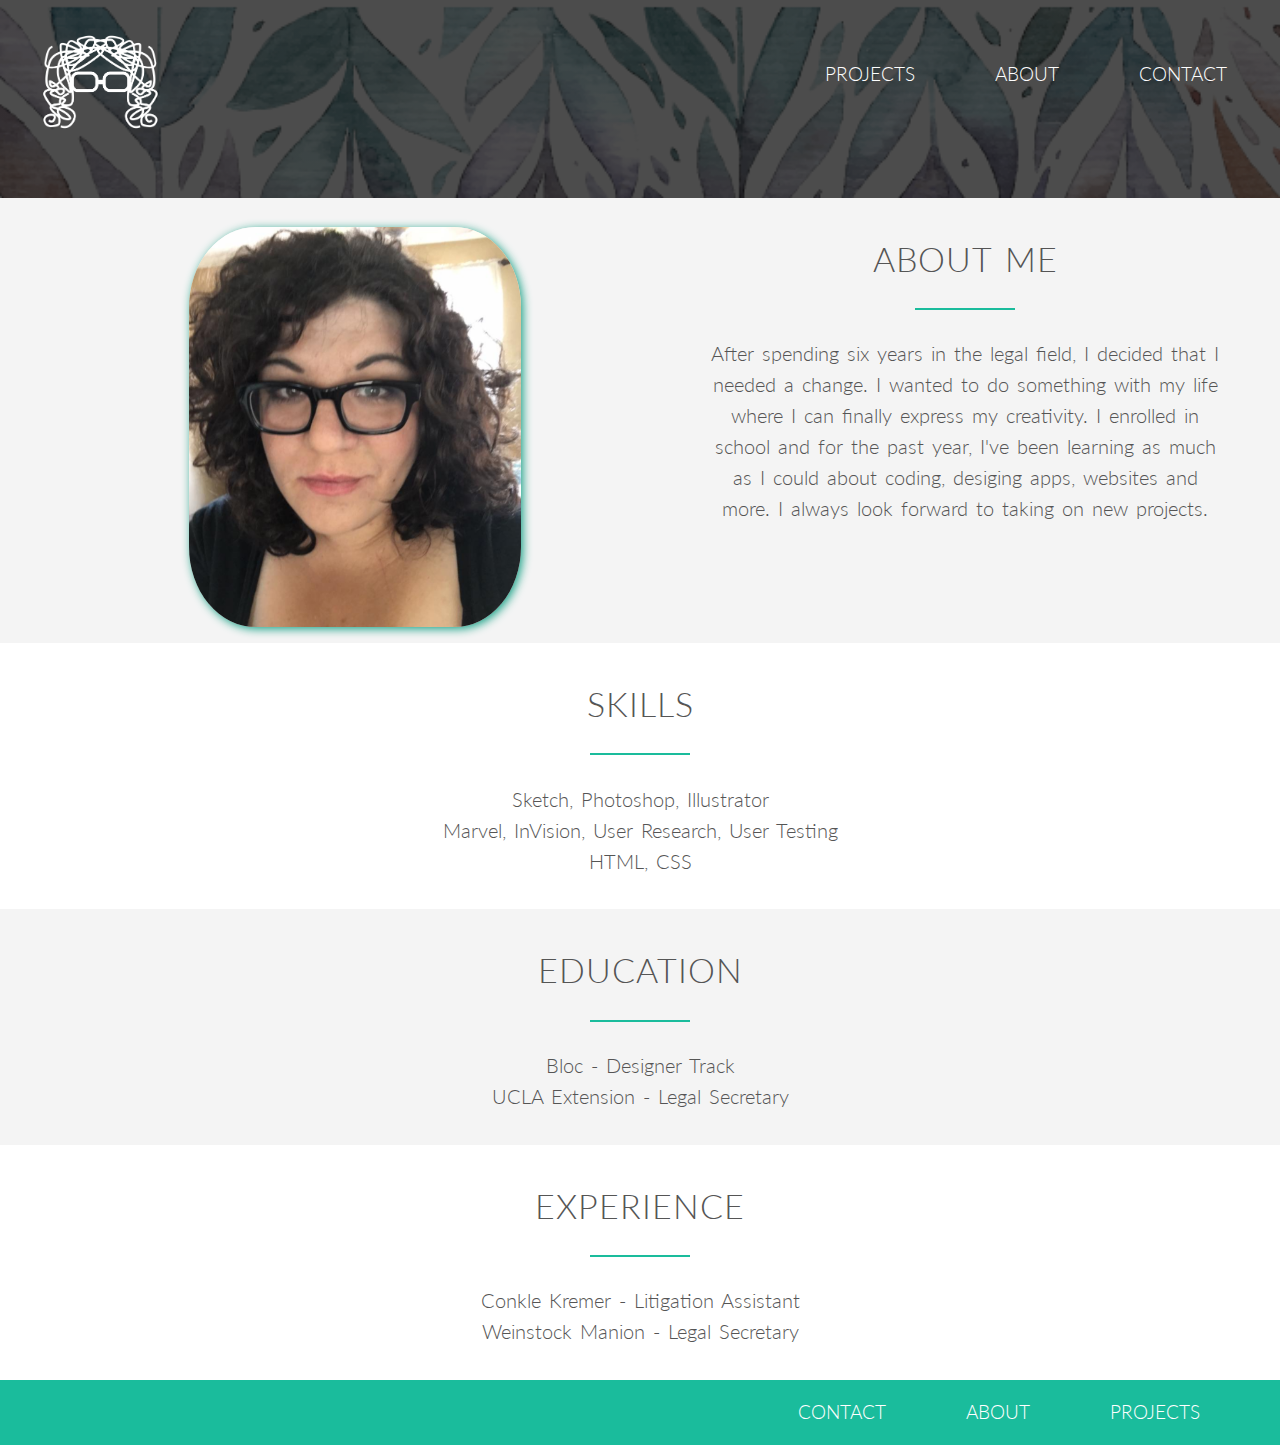
==== commit 38590f56: "issue with header on about page" ====
--- a/about.html
+++ b/about.html
@@ -32,30 +32,29 @@
        <!-- Header & Navigation -->
     <header>
         <div class="section group nav-pages">
-            <div class="col span_6_of_12">
+            <div class="col span_4_of_12">
                 <a href="index.html"><img id="logo" src="assets/alexface.png" alt="logo" class="logo"></a>
             </div>
-            <div class="col span_6_of_12">
+            <div class="col span_8_of_12">
                 <ul class="main-nav">
                     <li><a href="#projects">Projects</a>
                         <!-- This right here is the dropdown menu -->
-                        <ul id='menu'>    
-                            <ul>    
-                                <li><a href='tapgo.html'>Tap & Go</a></li>    
-                                <li><a href='oakvine.html'>Oak & Vine</a></li>    
-                                <li><a href='libra.html'>Libra</a></li>    
-                            </ul> 
-                        </ul>
-                    </li>       
+                            <ul id='menu'>    
+                                <ul>    
+                                    <li><a href='tapgo.html'>Tap & Go</a></li>    
+                                    <li><a href='oakvine.html'>Oak & Vine</a></li>    
+                                    <li><a href='libra.html'>Libra</a></li>    
+                                </ul> 
+                            </ul>
+                        </li>       
 <!-- This is the end of the dropdown menu. Add this right after Projects</a> -->
                     <li><a href="about.html">About</a></li>
                     <li><a href="contact.html">Contact</a></li>
                 </ul>
             </div>
         </div>
-  </header>
-    
-      <!--copy everything above and place on all pages other than index -->
+      </header>
+<!--copy everything above and place on all pages other than index -->  
     
     
         <div class="section group">
